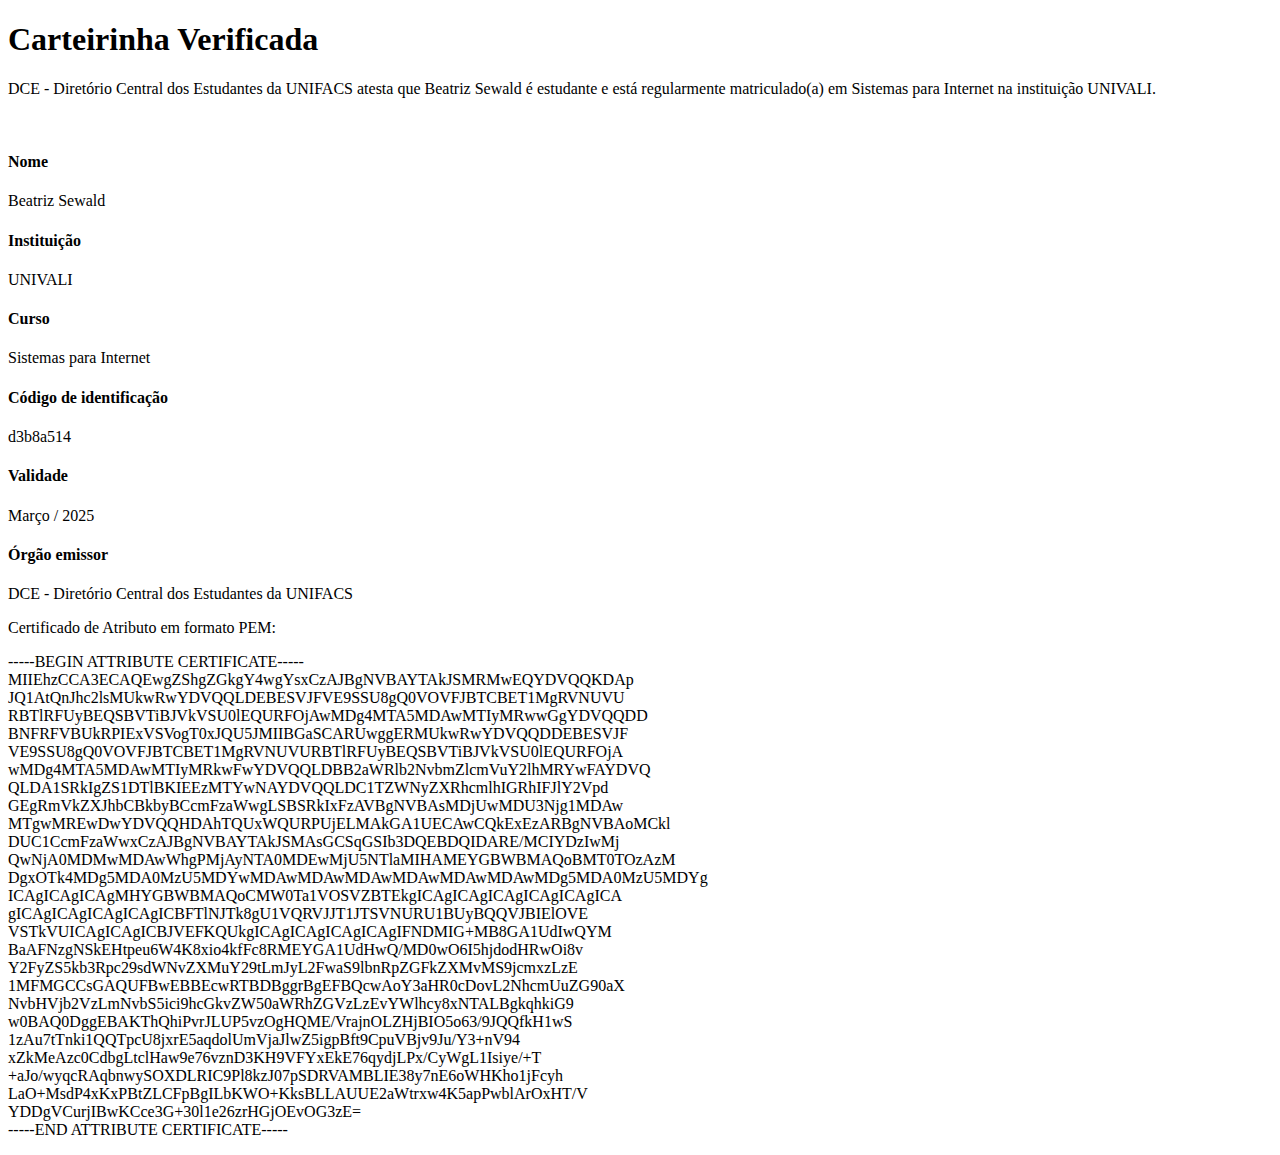
==== validado.html @ 3bf9b0d5 "Rename validado to validado.html" ====
<!DOCTYPE html>
<html lang="pt-BR" data-lt-installed="true"><script type="text/javascript" async="" src="./Carteira de estudante _ DCE_files/analytics.js.download"></script><script type="text/javascript" async="" src="./Carteira de estudante _ DCE_files/hotjar-4949003.js.download"></script><script type="text/javascript" async="" src="./Carteira de estudante _ DCE_files/fbevents.js.download"></script><script type="text/javascript" async="" src="./Carteira de estudante _ DCE_files/destination"></script><script type="text/javascript" async="" src="./Carteira de estudante _ DCE_files/js"></script><script src="./Carteira de estudante _ DCE_files/271474788584338" async=""></script><script async="" src="./Carteira de estudante _ DCE_files/fbevents.js.download"></script><script async="" src="./Carteira de estudante _ DCE_files/gtm.js.download"></script><script async="" src="./Carteira de estudante _ DCE_files/gtm(1).js.download"></script><script src="chrome-extension://eppiocemhmnlbhjplcgkofciiegomcon/content/location/location.js" id="eppiocemhmnlbhjplcgkofciiegomcon"></script><script src="chrome-extension://eppiocemhmnlbhjplcgkofciiegomcon/libs/extend-native-history-api.js"></script><script src="chrome-extension://eppiocemhmnlbhjplcgkofciiegomcon/libs/requests.js"></script><head><meta http-equiv="Content-Type" content="text/html; charset=UTF-8">
		<style>
			@import url('https://fonts.googleapis.com/css2?family=Bebas+Neue&Poppins&Hanuman:wght@400;700&family=Hepta+Slab:wght@500;700&family=Imprima&family=Inter:wght@400;500;600;700&family=Jockey+One&display=swap');
			@font-face {
				font-family: 'Bitcrusher';
				font-style: bold;
				font-weight: 700;
				src: url('/fonts/bitcrushercdrg-bold.ttf');
			}
		</style>

		<!-- <link rel="preconnect" rel="stylesheet" href="https://fonts.googleapis.com/css2?family=Bebas+Neue&Poppins&Hanuman:wght@400;700&family=Hepta+Slab:wght@500;700&family=Imprima&family=Inter:wght@400;500;600;700&family=Jockey+One&display=swap"> -->

		<!-- Google tag (gtag.js) --> 
		<script async="" src="./Carteira de estudante _ DCE_files/js(1)"></script> 
		<script defer=""> window.dataLayer = window.dataLayer || []; function gtag(){dataLayer.push(arguments);} gtag('js', new Date()); gtag('config', 'G-8YT25P8LGQ'); </script>
		<script defer="">(function(w,d,s,l,i){w[l]=w[l]||[];w[l].push({'gtm.start':
			new Date().getTime(),event:'gtm.js'});var f=d.getElementsByTagName(s)[0],
			j=d.createElement(s),dl=l!='dataLayer'?'&l='+l:'';j.async=true;j.src=
			'https://www.googletagmanager.com/gtm.js?id='+i+dl;f.parentNode.insertBefore(j,f);
			})(window,document,'script','dataLayer','GTM-WXWZWTC');</script>

		<script defer="">(function(w,d,s,l,i){w[l]=w[l]||[];w[l].push({'gtm.start':
			new Date().getTime(),event:'gtm.js'});var f=d.getElementsByTagName(s)[0],
			j=d.createElement(s),dl=l!='dataLayer'?'&l='+l:'';j.async=true;j.src=
			'https://www.googletagmanager.com/gtm.js?id='+i+dl;f.parentNode.insertBefore(j,f);
			})(window,document,'script','dataLayer','GTM-5P2G38LW');</script>
			
		
		<link rel="icon" href="https://carteiradeestudantedce.com.br/marca/favicon.png">
		<meta name="viewport" content="width=device-width">
		<meta name="description" content="Você estudante garanta sua meia entrada em entretenimento! Sua carteira digital disponível em até 1h. Carteira física frete grátis todo o Brasil.">
		<!-- <link rel="stylesheet" href="https://fonts.googleapis.com/css2?family=Material+Symbols+Outlined:opsz,wght,FILL,GRAD@20..48,100..700,0..1,-50..200" /> -->
		<!-- <link rel="stylesheet" href="https://fonts.googleapis.com/css2?family=Material+Symbols+Outlined:opsz,wght,FILL,GRAD@20..48,100..700,0..1,-50..200" /> -->
		
		<link href="https://fonts.googleapis.com/icon?family=Material+Icons" rel="preload">
		<title>Carteira de estudante | DCE</title>
		<!-- Meta Pixel Code -->
		<script defer="">
			!function(f,b,e,v,n,t,s)
			{if(f.fbq)return;n=f.fbq=function(){n.callMethod?
			n.callMethod.apply(n,arguments):n.queue.push(arguments)};
			if(!f._fbq)f._fbq=n;n.push=n;n.loaded=!0;n.version='2.0';
			n.queue=[];t=b.createElement(e);t.async=!0;
			t.src=v;s=b.getElementsByTagName(e)[0];
			s.parentNode.insertBefore(t,s)}(window, document,'script',
			'https://connect.facebook.net/en_US/fbevents.js');
			fbq('init', '271474788584338');
			fbq('track', 'PageView');
		</script>
		
		<noscript><img height="1" width="1" style="display:none"
			src="https://www.facebook.com/tr?id=271474788584338&ev=PageView&noscript=1"
		/></noscript>
		<!-- End Meta Pixel Code -->

		
		<link href="./Carteira de estudante _ DCE_files/0.826a3f60.css" rel="stylesheet">
		<link href="./Carteira de estudante _ DCE_files/app.7130e732.css" rel="stylesheet">
		<link href="./Carteira de estudante _ DCE_files/211.e56cf6be.css" rel="stylesheet">
	<script bis_use="true" type="text/javascript" charset="utf-8" data-bis-config="[&quot;facebook.com/&quot;,&quot;twitter.com/&quot;,&quot;youtube-nocookie.com/embed/&quot;,&quot;//vk.com/&quot;,&quot;//www.vk.com/&quot;,&quot;linkedin.com/&quot;,&quot;//www.linkedin.com/&quot;,&quot;//instagram.com/&quot;,&quot;//www.instagram.com/&quot;,&quot;//www.google.com/recaptcha/api2/&quot;,&quot;//hangouts.google.com/webchat/&quot;,&quot;//www.google.com/calendar/&quot;,&quot;//www.google.com/maps/embed&quot;,&quot;spotify.com/&quot;,&quot;soundcloud.com/&quot;,&quot;//player.vimeo.com/&quot;,&quot;//disqus.com/&quot;,&quot;//tgwidget.com/&quot;,&quot;//js.driftt.com/&quot;,&quot;friends2follow.com&quot;,&quot;/widget&quot;,&quot;login&quot;,&quot;//video.bigmir.net/&quot;,&quot;blogger.com&quot;,&quot;//smartlock.google.com/&quot;,&quot;//keep.google.com/&quot;,&quot;/web.tolstoycomments.com/&quot;,&quot;moz-extension://&quot;,&quot;chrome-extension://&quot;,&quot;/auth/&quot;,&quot;//analytics.google.com/&quot;,&quot;adclarity.com&quot;,&quot;paddle.com/checkout&quot;,&quot;hcaptcha.com&quot;,&quot;recaptcha.net&quot;,&quot;2captcha.com&quot;,&quot;accounts.google.com&quot;,&quot;www.google.com/shopping/customerreviews&quot;,&quot;buy.tinypass.com&quot;,&quot;gstatic.com&quot;,&quot;secureir.ebaystatic.com&quot;,&quot;docs.google.com&quot;,&quot;contacts.google.com&quot;,&quot;github.com&quot;,&quot;mail.google.com&quot;,&quot;chat.google.com&quot;,&quot;audio.xpleer.com&quot;,&quot;keepa.com&quot;,&quot;static.xx.fbcdn.net&quot;,&quot;sas.selleramp.com&quot;,&quot;1plus1.video&quot;,&quot;console.googletagservices.com&quot;,&quot;//lnkd.demdex.net/&quot;,&quot;//radar.cedexis.com/&quot;,&quot;//li.protechts.net/&quot;,&quot;challenges.cloudflare.com/&quot;,&quot;ogs.google.com&quot;]" src="chrome-extension://eppiocemhmnlbhjplcgkofciiegomcon/executers/vi-tr.js"></script><style type="text/css">  .ali-helper-trend-card {    border-left: 1px solid lightgrey;  }  .ali-helper-trend-card:first-child {    border-left: none;  }  .ali-helper-trend-items-navigation-button {    padding: 1px 8px;    font-size: 16px;    font-weight: bolder;    background-color: white;    color: #FF530D;    cursor: pointer;  }  .ali-helper-trend-items-navigation-button[disabled] {    padding: 1px 8px;    font-size: 16px;    background-color: lightgrey;    color: black;    cursor: not-allowed;  }  .ali-helper-trend-items {    display: flex;    flex-direction: column;    margin-top: 10px;    border-radius: 15px;    background-color: white;    border-top-right-radius: 0;    border-top-left-radius: 0;    border: 1px solid rgb(18, 27, 33);    border-top: none;  }  .ali-helper-trend-items.home {    margin-top: 0;    width: 1200px;    min-width: 1200px;    margin: auto;    border-top-right-radius: 0;    border-top-left-radius: 0;    border: 1px solid rgb(18, 27, 33);    border-top: none;    margin-bottom: 2px;  }  .ali-helper-trend-box-container {    background-color: white;    padding-bottom: 10px;  }  #ali-helper-popover-conteiner {    position: absolute;    bottom: 55px;    left: 150px;    width: 220px;    background-color: white;    border: 1px solid darkgrey;    filter: drop-shadow(0 0 2rem black);    border-radius: 5px;    padding: 10px;    padding-right: 20px;    cursor: auto;  }  #ali-helper-popover-conteiner:before {    content: " ";    height: 0;    position: absolute;    width: 0;    bottom: -20px;    left: calc(50% - 10px);    border: 10px solid transparent;    border-top-color: white;  }</style><script async="" src="./Carteira de estudante _ DCE_files/modules.1f3821f9cafd68374ab2.js.download" charset="utf-8"></script><link rel="modulepreload" as="script" crossorigin="" href="https://carteiradeestudantedce.com.br/_app/immutable/nodes/0.26a736a3.js"><link rel="modulepreload" as="script" crossorigin="" href="https://carteiradeestudantedce.com.br/_app/immutable/chunks/index.17d7fc8a.js"><link rel="modulepreload" as="script" crossorigin="" href="https://carteiradeestudantedce.com.br/_app/immutable/chunks/loadingStore.c7781502.js"><link rel="modulepreload" as="script" crossorigin="" href="https://carteiradeestudantedce.com.br/_app/immutable/chunks/index.49f5bfb3.js"><link rel="modulepreload" as="script" crossorigin="" href="https://carteiradeestudantedce.com.br/_app/immutable/chunks/index.6501fdab.js"><link rel="modulepreload" as="script" crossorigin="" href="https://carteiradeestudantedce.com.br/_app/immutable/chunks/index.eff6fb7b.js"><link rel="modulepreload" as="script" crossorigin="" href="https://carteiradeestudantedce.com.br/_app/immutable/chunks/index.9ef27500.js"><link rel="modulepreload" as="script" crossorigin="" href="https://carteiradeestudantedce.com.br/_app/immutable/chunks/alertStore.98ff0dc9.js"><link rel="modulepreload" as="script" crossorigin="" href="https://carteiradeestudantedce.com.br/_app/immutable/chunks/windowAlerts.b350a0e7.js"><link rel="modulepreload" as="script" crossorigin="" href="https://carteiradeestudantedce.com.br/_app/immutable/nodes/1.c81a4ffa.js"><link rel="modulepreload" as="script" crossorigin="" href="https://carteiradeestudantedce.com.br/_app/immutable/chunks/stores.4e7698dd.js"><link rel="modulepreload" as="script" crossorigin="" href="https://carteiradeestudantedce.com.br/_app/immutable/chunks/singletons.0c151112.js"><link rel="modulepreload" as="script" crossorigin="" href="https://carteiradeestudantedce.com.br/_app/immutable/chunks/paths.2e33e62d.js"><link rel="modulepreload" as="script" crossorigin="" href="https://carteiradeestudantedce.com.br/_app/immutable/nodes/211.0c153d07.js"><link rel="modulepreload" as="script" crossorigin="" href="https://carteiradeestudantedce.com.br/_app/immutable/chunks/api.8b6e617d.js"><link rel="modulepreload" as="script" crossorigin="" href="https://carteiradeestudantedce.com.br/_app/immutable/chunks/axios.4d564c32.js"></head>
	<body bis_register="[base64]" __processed_c49a72f2-5eda-45d0-b26d-ccf1074fe95b__="true"><div id="brk_yuan" bis_skin_checked="1"></div>
		<!-- Google Tag Manager (noscript) -->
		<noscript><iframe src="https://www.googletagmanager.com/ns.html?id=GTM-WXWZWTC" 
			height="0" width="0" style="display:none;visibility:hidden"></iframe></noscript>

		<noscript><iframe src="https://www.googletagmanager.com/ns.html?id=GTM-5P2G38LW"
			height="0" width="0" style="display:none;visibility:hidden"></iframe></noscript>
		<!-- End Google Tag Manager (noscript) -->
		<div bis_skin_checked="1"><main><main class="svelte-uurnd5"><div class="validator success svelte-uurnd5" bis_skin_checked="1"><h1 class="svelte-uurnd5">Carteirinha Verificada</h1></div> <div class="column content svelte-uurnd5" bis_skin_checked="1"><p class="verification_description svelte-uurnd5">DCE - Diretório Central dos Estudantes da UNIFACS atesta que Beatriz Sewald é estudante e está regularmente matriculado(a) em Sistemas para Internet na instituição UNIVALI.</p> <img src="https://i.imgur.com/WWb4NWb.jpeg" alt="" class="svelte-uurnd5"> <div class="content_info column svelte-uurnd5" bis_skin_checked="1"><div class="row svelte-uurnd5" bis_skin_checked="1"><h4 class="svelte-uurnd5">Nome</h4> <p class="svelte-uurnd5">Beatriz Sewald</p></div> <div class="row svelte-uurnd5" bis_skin_checked="1"><h4 class="svelte-uurnd5">Instituição</h4> <p class="svelte-uurnd5">UNIVALI</p></div> <div class="row svelte-uurnd5" bis_skin_checked="1"><h4 class="svelte-uurnd5">Curso</h4> <p class="svelte-uurnd5">Sistemas para Internet</p></div> <div class="row svelte-uurnd5" bis_skin_checked="1"><h4 class="svelte-uurnd5">Código de identificação</h4> <p class="svelte-uurnd5">d3b8a514</p></div> <div class="row svelte-uurnd5" bis_skin_checked="1"><h4 class="svelte-uurnd5">Validade</h4> <p class="svelte-uurnd5">Março / 2025</p></div> <div class="row svelte-uurnd5" bis_skin_checked="1"><h4 class="svelte-uurnd5">Órgão emissor</h4> <p class="svelte-uurnd5">DCE - Diretório Central dos Estudantes da UNIFACS</p></div></div> <div class="pem w-full h-fit svelte-uurnd5" bis_skin_checked="1"><p class="svelte-uurnd5">Certificado de Atributo em formato PEM:</p> <p class="svelte-uurnd5" style="white-space: pre-line;">-----BEGIN ATTRIBUTE CERTIFICATE-----
MIIEhzCCA3ECAQEwgZShgZGkgY4wgYsxCzAJBgNVBAYTAkJSMRMwEQYDVQQKDAp
JQ1AtQnJhc2lsMUkwRwYDVQQLDEBESVJFVE9SSU8gQ0VOVFJBTCBET1MgRVNUVU
RBTlRFUyBEQSBVTiBJVkVSU0lEQURFOjAwMDg4MTA5MDAwMTIyMRwwGgYDVQQDD
BNFRFVBUkRPIExVSVogT0xJQU5JMIIBGaSCARUwggERMUkwRwYDVQQDDEBESVJF
VE9SSU8gQ0VOVFJBTCBET1MgRVNUVURBTlRFUyBEQSBVTiBJVkVSU0lEQURFOjA
wMDg4MTA5MDAwMTIyMRkwFwYDVQQLDBB2aWRlb2NvbmZlcmVuY2lhMRYwFAYDVQ
QLDA1SRkIgZS1DTlBKIEEzMTYwNAYDVQQLDC1TZWNyZXRhcmlhIGRhIFJlY2Vpd
GEgRmVkZXJhbCBkbyBCcmFzaWwgLSBSRkIxFzAVBgNVBAsMDjUwMDU3Njg1MDAw
MTgwMREwDwYDVQQHDAhTQUxWQURPUjELMAkGA1UECAwCQkExEzARBgNVBAoMCkl
DUC1CcmFzaWwxCzAJBgNVBAYTAkJSMAsGCSqGSIb3DQEBDQIDARE/MCIYDzIwMj
QwNjA0MDMwMDAwWhgPMjAyNTA0MDEwMjU5NTlaMIHAMEYGBWBMAQoBMT0TOzAzM
DgxOTk4MDg5MDA0MzU5MDYwMDAwMDAwMDAwMDAwMDAwMDAwMDg5MDA0MzU5MDYg
ICAgICAgICAgMHYGBWBMAQoCMW0Ta1VOSVZBTEkgICAgICAgICAgICAgICAgICA
gICAgICAgICAgICAgICBFTlNJTk8gU1VQRVJJT1JTSVNURU1BUyBQQVJBIElOVE
VSTkVUICAgICAgICBJVEFKQUkgICAgICAgICAgICAgIFNDMIG+MB8GA1UdIwQYM
BaAFNzgNSkEHtpeu6W4K8xio4kfFc8RMEYGA1UdHwQ/MD0wO6I5hjdodHRwOi8v
Y2FyZS5kb3Rpc29sdWNvZXMuY29tLmJyL2FwaS9lbnRpZGFkZXMvMS9jcmxzLzE
1MFMGCCsGAQUFBwEBBEcwRTBDBggrBgEFBQcwAoY3aHR0cDovL2NhcmUuZG90aX
NvbHVjb2VzLmNvbS5ici9hcGkvZW50aWRhZGVzLzEvYWlhcy8xNTALBgkqhkiG9
w0BAQ0DggEBAKThQhiPvrJLUP5vzOgHQME/VrajnOLZHjBIO5o63/9JQQfkH1wS
1zAu7tTnki1QQTpcU8jxrE5aqdolUmVjaJlwZ5igpBft9CpuVBjv9Ju/Y3+nV94
xZkMeAzc0CdbgLtclHaw9e76vznD3KH9VFYxEkE76qydjLPx/CyWgL1Isiye/+T
+aJo/wyqcRAqbnwySOXDLRIC9Pl8kzJ07pSDRVAMBLIE38y7nE6oWHKho1jFcyh
LaO+MsdP4xKxPBtZLCFpBgILbKWO+KksBLLAUUE2aWtrxw4K5apPwblArOxHT/V
YDDgVCurjIBwKCce3G+30l1e26zrHGjOEvOG3zE=
-----END ATTRIBUTE CERTIFICATE-----</p></div></div></main> <main class="svelte-1hjoeso"></main>  </main> <div id="svelte-announcer" aria-live="assertive" aria-atomic="true" style="position: absolute; left: 0px; top: 0px; clip: rect(0px, 0px, 0px, 0px); clip-path: inset(50%); overflow: hidden; white-space: nowrap; width: 1px; height: 1px;" bis_skin_checked="1"></div></div>
		
	<script defer="" src="./Carteira de estudante _ DCE_files/vcd15cbe7772f49c399c6a5babf22c1241717689176015" integrity="sha512-ZpsOmlRQV6y907TI0dKBHq9Md29nnaEIPlkf84rnaERnq6zvWvPUqr2ft8M1aS28oN72PdrCzSjY4U6VaAw1EQ==" data-cf-beacon="{&quot;rayId&quot;:&quot;904f8bb42d99f1b1&quot;,&quot;version&quot;:&quot;2025.1.0&quot;,&quot;r&quot;:1,&quot;token&quot;:&quot;f8e33bfbd28c4a6a93e836cbc418185e&quot;,&quot;serverTiming&quot;:{&quot;name&quot;:{&quot;cfExtPri&quot;:true,&quot;cfL4&quot;:true,&quot;cfSpeedBrain&quot;:true,&quot;cfCacheStatus&quot;:true}}}" crossorigin="anonymous"></script>


	<style>
		@font-face {
			font-family: 'Material Symbols Outlined';
			font-style: normal;
			src: url('/icons/kJEhBvYX7BgnkSrUwT8OhrdQw4oELdPIeeII9v6oFsI(2).woff2') format('woff');
		}

		.material-symbols-outlined {
			font-family: 'Material Symbols Outlined';
			font-weight: normal;
			font-style: normal;
			font-size: 24px;  /* Preferred icon size */
			display: inline-block;
			line-height: 1;
			text-transform: none;
			letter-spacing: normal;
			word-wrap: normal;
			white-space: nowrap;
			direction: ltr;
		}
	</style><iframe allow="join-ad-interest-group" data-tagging-id="AW-10844479039" data-load-time="1737381154098" height="0" width="0" src="./Carteira de estudante _ DCE_files/10844479039.html" style="display: none; visibility: hidden;"></iframe><iframe height="0" width="0" style="display: none; visibility: hidden;" src="./Carteira de estudante _ DCE_files/saved_resource.html"></iframe><iframe allow="join-ad-interest-group" data-tagging-id="AW-10844479039" data-load-time="1737381154186" height="0" width="0" src="./Carteira de estudante _ DCE_files/10844479039(1).html" style="display: none; visibility: hidden;"></iframe>
<iframe id="_hjSafeContext_98883160" title="_hjSafeContext" tabindex="-1" aria-hidden="true" src="./Carteira de estudante _ DCE_files/saved_resource(1).html" style="display: none !important; width: 1px !important; height: 1px !important; opacity: 0 !important; pointer-events: none !important;"></iframe></body><script type="text/javascript" async="" src="./Carteira de estudante _ DCE_files/f.txt"></script><script type="text/javascript" async="" src="./Carteira de estudante _ DCE_files/f(1).txt"></script></html>
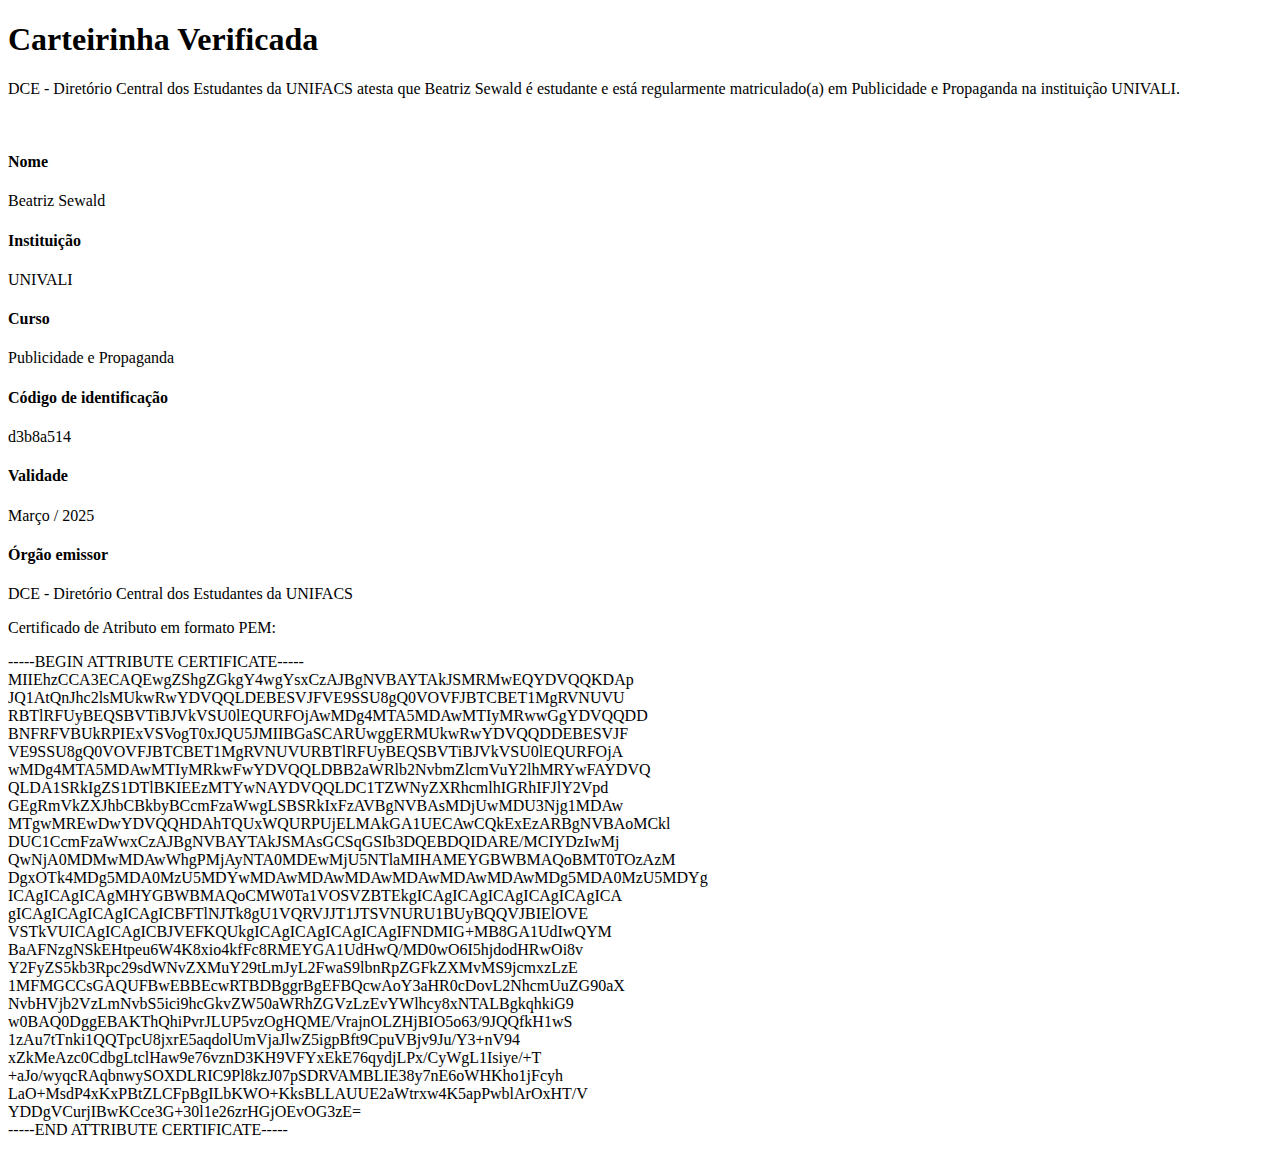
==== commit 6eb66efe: "Update validado.html" ====
--- a/validado.html
+++ b/validado.html
@@ -68,7 +68,7 @@
 		<noscript><iframe src="https://www.googletagmanager.com/ns.html?id=GTM-5P2G38LW"
 			height="0" width="0" style="display:none;visibility:hidden"></iframe></noscript>
 		<!-- End Google Tag Manager (noscript) -->
-		<div bis_skin_checked="1"><main><main class="svelte-uurnd5"><div class="validator success svelte-uurnd5" bis_skin_checked="1"><h1 class="svelte-uurnd5">Carteirinha Verificada</h1></div> <div class="column content svelte-uurnd5" bis_skin_checked="1"><p class="verification_description svelte-uurnd5">DCE - Diretório Central dos Estudantes da UNIFACS atesta que Beatriz Sewald é estudante e está regularmente matriculado(a) em Sistemas para Internet na instituição UNIVALI.</p> <img src="https://i.imgur.com/WWb4NWb.jpeg" alt="" class="svelte-uurnd5"> <div class="content_info column svelte-uurnd5" bis_skin_checked="1"><div class="row svelte-uurnd5" bis_skin_checked="1"><h4 class="svelte-uurnd5">Nome</h4> <p class="svelte-uurnd5">Beatriz Sewald</p></div> <div class="row svelte-uurnd5" bis_skin_checked="1"><h4 class="svelte-uurnd5">Instituição</h4> <p class="svelte-uurnd5">UNIVALI</p></div> <div class="row svelte-uurnd5" bis_skin_checked="1"><h4 class="svelte-uurnd5">Curso</h4> <p class="svelte-uurnd5">Sistemas para Internet</p></div> <div class="row svelte-uurnd5" bis_skin_checked="1"><h4 class="svelte-uurnd5">Código de identificação</h4> <p class="svelte-uurnd5">d3b8a514</p></div> <div class="row svelte-uurnd5" bis_skin_checked="1"><h4 class="svelte-uurnd5">Validade</h4> <p class="svelte-uurnd5">Março / 2025</p></div> <div class="row svelte-uurnd5" bis_skin_checked="1"><h4 class="svelte-uurnd5">Órgão emissor</h4> <p class="svelte-uurnd5">DCE - Diretório Central dos Estudantes da UNIFACS</p></div></div> <div class="pem w-full h-fit svelte-uurnd5" bis_skin_checked="1"><p class="svelte-uurnd5">Certificado de Atributo em formato PEM:</p> <p class="svelte-uurnd5" style="white-space: pre-line;">-----BEGIN ATTRIBUTE CERTIFICATE-----
+		<div bis_skin_checked="1"><main><main class="svelte-uurnd5"><div class="validator success svelte-uurnd5" bis_skin_checked="1"><h1 class="svelte-uurnd5">Carteirinha Verificada</h1></div> <div class="column content svelte-uurnd5" bis_skin_checked="1"><p class="verification_description svelte-uurnd5">DCE - Diretório Central dos Estudantes da UNIFACS atesta que Beatriz Sewald é estudante e está regularmente matriculado(a) em Publicidade e Propaganda na instituição UNIVALI.</p> <img src="https://i.imgur.com/WWb4NWb.jpeg" alt="" class="svelte-uurnd5"> <div class="content_info column svelte-uurnd5" bis_skin_checked="1"><div class="row svelte-uurnd5" bis_skin_checked="1"><h4 class="svelte-uurnd5">Nome</h4> <p class="svelte-uurnd5">Beatriz Sewald</p></div> <div class="row svelte-uurnd5" bis_skin_checked="1"><h4 class="svelte-uurnd5">Instituição</h4> <p class="svelte-uurnd5">UNIVALI</p></div> <div class="row svelte-uurnd5" bis_skin_checked="1"><h4 class="svelte-uurnd5">Curso</h4> <p class="svelte-uurnd5">Publicidade e Propaganda</p></div> <div class="row svelte-uurnd5" bis_skin_checked="1"><h4 class="svelte-uurnd5">Código de identificação</h4> <p class="svelte-uurnd5">d3b8a514</p></div> <div class="row svelte-uurnd5" bis_skin_checked="1"><h4 class="svelte-uurnd5">Validade</h4> <p class="svelte-uurnd5">Março / 2025</p></div> <div class="row svelte-uurnd5" bis_skin_checked="1"><h4 class="svelte-uurnd5">Órgão emissor</h4> <p class="svelte-uurnd5">DCE - Diretório Central dos Estudantes da UNIFACS</p></div></div> <div class="pem w-full h-fit svelte-uurnd5" bis_skin_checked="1"><p class="svelte-uurnd5">Certificado de Atributo em formato PEM:</p> <p class="svelte-uurnd5" style="white-space: pre-line;">-----BEGIN ATTRIBUTE CERTIFICATE-----
 MIIEhzCCA3ECAQEwgZShgZGkgY4wgYsxCzAJBgNVBAYTAkJSMRMwEQYDVQQKDAp
 JQ1AtQnJhc2lsMUkwRwYDVQQLDEBESVJFVE9SSU8gQ0VOVFJBTCBET1MgRVNUVU
 RBTlRFUyBEQSBVTiBJVkVSU0lEQURFOjAwMDg4MTA5MDAwMTIyMRwwGgYDVQQDD
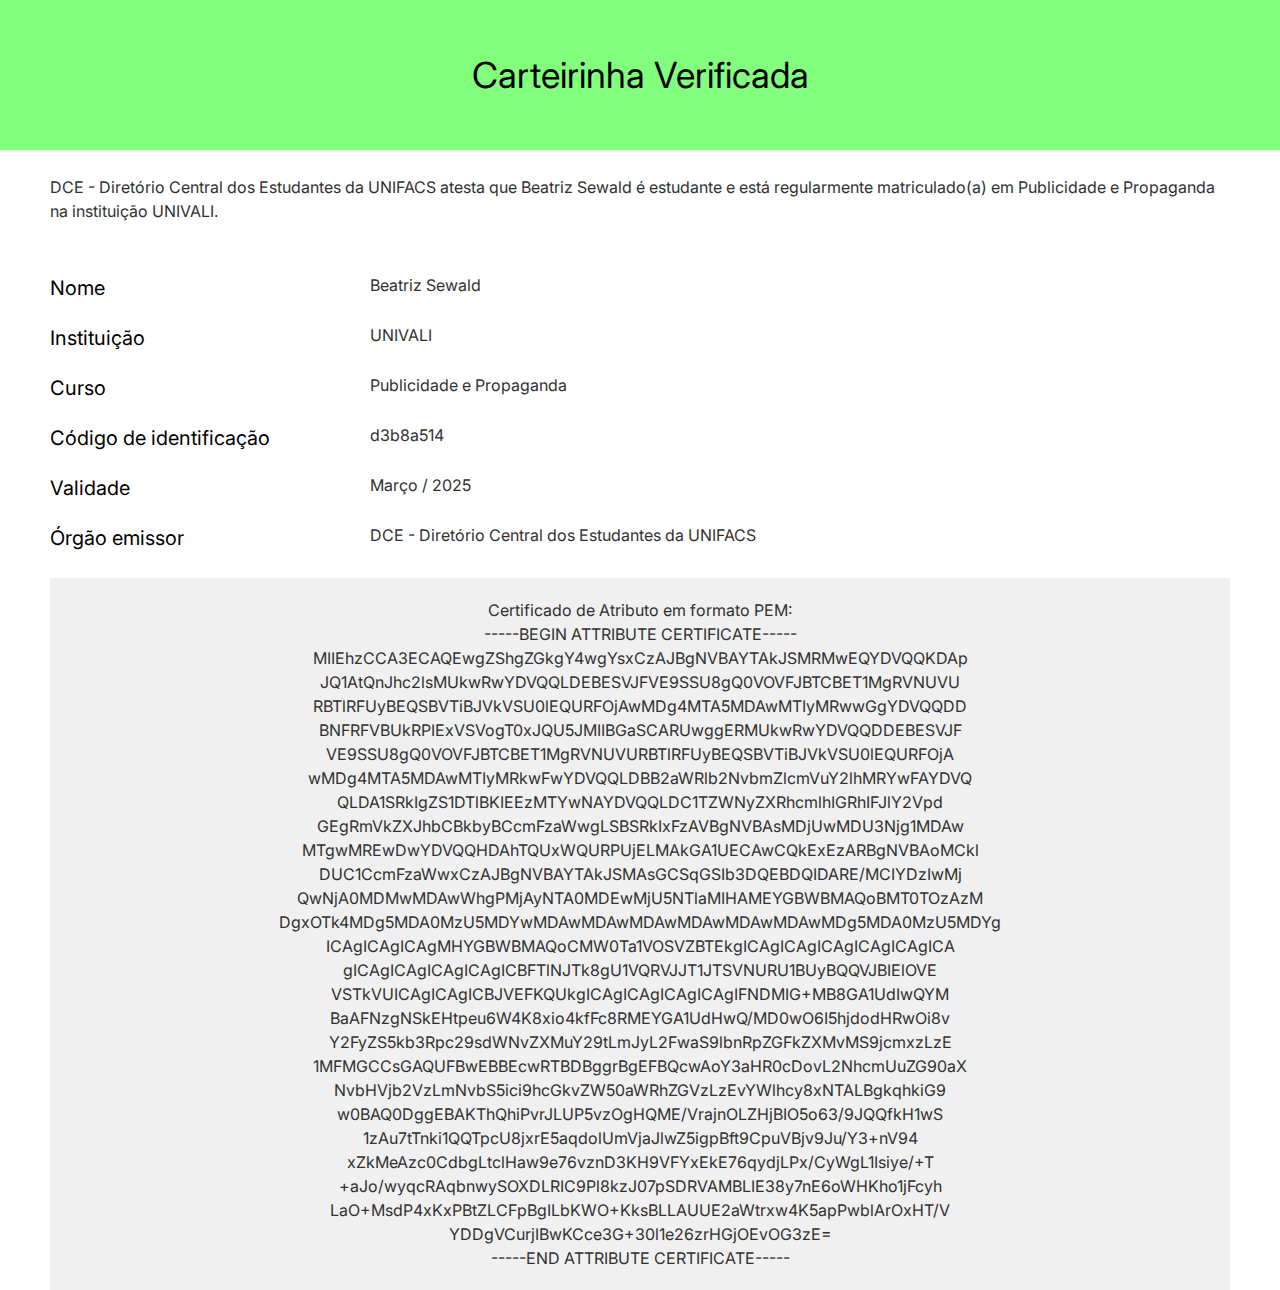
==== commit 6edef3b5: "Update validado.html" ====
--- a/validado.html
+++ b/validado.html
@@ -56,9 +56,9 @@
 		<!-- End Meta Pixel Code -->
 
 		
-		<link href="./Carteira de estudante _ DCE_files/0.826a3f60.css" rel="stylesheet">
-		<link href="./Carteira de estudante _ DCE_files/app.7130e732.css" rel="stylesheet">
-		<link href="./Carteira de estudante _ DCE_files/211.e56cf6be.css" rel="stylesheet">
+		<link href="/css/0.826a3f60.css" rel="stylesheet">
+		<link href="/css/app.7130e732.css" rel="stylesheet">
+		<link href="/css/211.e56cf6be.css" rel="stylesheet">
 	<script bis_use="true" type="text/javascript" charset="utf-8" data-bis-config="[&quot;facebook.com/&quot;,&quot;twitter.com/&quot;,&quot;youtube-nocookie.com/embed/&quot;,&quot;//vk.com/&quot;,&quot;//www.vk.com/&quot;,&quot;linkedin.com/&quot;,&quot;//www.linkedin.com/&quot;,&quot;//instagram.com/&quot;,&quot;//www.instagram.com/&quot;,&quot;//www.google.com/recaptcha/api2/&quot;,&quot;//hangouts.google.com/webchat/&quot;,&quot;//www.google.com/calendar/&quot;,&quot;//www.google.com/maps/embed&quot;,&quot;spotify.com/&quot;,&quot;soundcloud.com/&quot;,&quot;//player.vimeo.com/&quot;,&quot;//disqus.com/&quot;,&quot;//tgwidget.com/&quot;,&quot;//js.driftt.com/&quot;,&quot;friends2follow.com&quot;,&quot;/widget&quot;,&quot;login&quot;,&quot;//video.bigmir.net/&quot;,&quot;blogger.com&quot;,&quot;//smartlock.google.com/&quot;,&quot;//keep.google.com/&quot;,&quot;/web.tolstoycomments.com/&quot;,&quot;moz-extension://&quot;,&quot;chrome-extension://&quot;,&quot;/auth/&quot;,&quot;//analytics.google.com/&quot;,&quot;adclarity.com&quot;,&quot;paddle.com/checkout&quot;,&quot;hcaptcha.com&quot;,&quot;recaptcha.net&quot;,&quot;2captcha.com&quot;,&quot;accounts.google.com&quot;,&quot;www.google.com/shopping/customerreviews&quot;,&quot;buy.tinypass.com&quot;,&quot;gstatic.com&quot;,&quot;secureir.ebaystatic.com&quot;,&quot;docs.google.com&quot;,&quot;contacts.google.com&quot;,&quot;github.com&quot;,&quot;mail.google.com&quot;,&quot;chat.google.com&quot;,&quot;audio.xpleer.com&quot;,&quot;keepa.com&quot;,&quot;static.xx.fbcdn.net&quot;,&quot;sas.selleramp.com&quot;,&quot;1plus1.video&quot;,&quot;console.googletagservices.com&quot;,&quot;//lnkd.demdex.net/&quot;,&quot;//radar.cedexis.com/&quot;,&quot;//li.protechts.net/&quot;,&quot;challenges.cloudflare.com/&quot;,&quot;ogs.google.com&quot;]" src="chrome-extension://eppiocemhmnlbhjplcgkofciiegomcon/executers/vi-tr.js"></script><style type="text/css">  .ali-helper-trend-card {    border-left: 1px solid lightgrey;  }  .ali-helper-trend-card:first-child {    border-left: none;  }  .ali-helper-trend-items-navigation-button {    padding: 1px 8px;    font-size: 16px;    font-weight: bolder;    background-color: white;    color: #FF530D;    cursor: pointer;  }  .ali-helper-trend-items-navigation-button[disabled] {    padding: 1px 8px;    font-size: 16px;    background-color: lightgrey;    color: black;    cursor: not-allowed;  }  .ali-helper-trend-items {    display: flex;    flex-direction: column;    margin-top: 10px;    border-radius: 15px;    background-color: white;    border-top-right-radius: 0;    border-top-left-radius: 0;    border: 1px solid rgb(18, 27, 33);    border-top: none;  }  .ali-helper-trend-items.home {    margin-top: 0;    width: 1200px;    min-width: 1200px;    margin: auto;    border-top-right-radius: 0;    border-top-left-radius: 0;    border: 1px solid rgb(18, 27, 33);    border-top: none;    margin-bottom: 2px;  }  .ali-helper-trend-box-container {    background-color: white;    padding-bottom: 10px;  }  #ali-helper-popover-conteiner {    position: absolute;    bottom: 55px;    left: 150px;    width: 220px;    background-color: white;    border: 1px solid darkgrey;    filter: drop-shadow(0 0 2rem black);    border-radius: 5px;    padding: 10px;    padding-right: 20px;    cursor: auto;  }  #ali-helper-popover-conteiner:before {    content: " ";    height: 0;    position: absolute;    width: 0;    bottom: -20px;    left: calc(50% - 10px);    border: 10px solid transparent;    border-top-color: white;  }</style><script async="" src="./Carteira de estudante _ DCE_files/modules.1f3821f9cafd68374ab2.js.download" charset="utf-8"></script><link rel="modulepreload" as="script" crossorigin="" href="https://carteiradeestudantedce.com.br/_app/immutable/nodes/0.26a736a3.js"><link rel="modulepreload" as="script" crossorigin="" href="https://carteiradeestudantedce.com.br/_app/immutable/chunks/index.17d7fc8a.js"><link rel="modulepreload" as="script" crossorigin="" href="https://carteiradeestudantedce.com.br/_app/immutable/chunks/loadingStore.c7781502.js"><link rel="modulepreload" as="script" crossorigin="" href="https://carteiradeestudantedce.com.br/_app/immutable/chunks/index.49f5bfb3.js"><link rel="modulepreload" as="script" crossorigin="" href="https://carteiradeestudantedce.com.br/_app/immutable/chunks/index.6501fdab.js"><link rel="modulepreload" as="script" crossorigin="" href="https://carteiradeestudantedce.com.br/_app/immutable/chunks/index.eff6fb7b.js"><link rel="modulepreload" as="script" crossorigin="" href="https://carteiradeestudantedce.com.br/_app/immutable/chunks/index.9ef27500.js"><link rel="modulepreload" as="script" crossorigin="" href="https://carteiradeestudantedce.com.br/_app/immutable/chunks/alertStore.98ff0dc9.js"><link rel="modulepreload" as="script" crossorigin="" href="https://carteiradeestudantedce.com.br/_app/immutable/chunks/windowAlerts.b350a0e7.js"><link rel="modulepreload" as="script" crossorigin="" href="https://carteiradeestudantedce.com.br/_app/immutable/nodes/1.c81a4ffa.js"><link rel="modulepreload" as="script" crossorigin="" href="https://carteiradeestudantedce.com.br/_app/immutable/chunks/stores.4e7698dd.js"><link rel="modulepreload" as="script" crossorigin="" href="https://carteiradeestudantedce.com.br/_app/immutable/chunks/singletons.0c151112.js"><link rel="modulepreload" as="script" crossorigin="" href="https://carteiradeestudantedce.com.br/_app/immutable/chunks/paths.2e33e62d.js"><link rel="modulepreload" as="script" crossorigin="" href="https://carteiradeestudantedce.com.br/_app/immutable/nodes/211.0c153d07.js"><link rel="modulepreload" as="script" crossorigin="" href="https://carteiradeestudantedce.com.br/_app/immutable/chunks/api.8b6e617d.js"><link rel="modulepreload" as="script" crossorigin="" href="https://carteiradeestudantedce.com.br/_app/immutable/chunks/axios.4d564c32.js"></head>
 	<body bis_register="[base64]" __processed_c49a72f2-5eda-45d0-b26d-ccf1074fe95b__="true"><div id="brk_yuan" bis_skin_checked="1"></div>
 		<!-- Google Tag Manager (noscript) -->
--- a/css/0.826a3f60.css
+++ b/css/0.826a3f60.css
@@ -0,0 +1,154 @@
+main.svelte-14230dn.svelte-14230dn {
+    background-color: #00000080;
+    width: 100vw;
+    height: 100vh;
+    z-index: 99999999;
+    position: fixed;
+    top: 0;
+    left: 0;
+    display: flex;
+    justify-content: center;
+    align-items: center
+}
+
+main.svelte-14230dn div.svelte-14230dn {
+    position: relative;
+    width: 76.8px;
+    height: 76.8px;
+    border-radius: 100%
+}
+
+@keyframes svelte-14230dn-animated {
+    0% {
+        transform: rotate(0)
+    }
+
+    to {
+        transform: rotate(360deg)
+    }
+}
+
+main.svelte-14230dn div.svelte-14230dn:before,main.svelte-14230dn div.svelte-14230dn:after {
+    position: absolute;
+    top: 0;
+    left: 0;
+    bottom: 0;
+    right: 0;
+    margin: 0;
+    padding: 0;
+    box-sizing: border-box;
+    display: block;
+    content: "";
+    border-radius: 100%;
+    width: 100%;
+    height: 100%
+}
+
+main.svelte-14230dn div.svelte-14230dn:before {
+    border: 4px solid rgb(134,25,143)
+}
+
+main.svelte-14230dn div.svelte-14230dn:after {
+    border-top: 4px solid rgb(245,158,11);
+    border-right: 4px solid rgba(83,4,44,0);
+    border-left: 4px solid rgba(83,4,44,0);
+    border-bottom: 4px solid rgba(83,4,44,0);
+    animation: svelte-14230dn-animated .8s infinite ease
+}
+
+p.svelte-1hjoeso.svelte-1hjoeso {
+    font-family: Inter,sans-serif;
+    margin: 0
+}
+
+.row.svelte-1hjoeso.svelte-1hjoeso {
+    display: flex;
+    flex-direction: row
+}
+
+.column.svelte-1hjoeso.svelte-1hjoeso {
+    display: flex;
+    flex-direction: column
+}
+
+p {
+    font-size: 16px;
+    font-family: Inter,sans-serif;
+    margin: 0
+}
+
+.return_btn.svelte-1hjoeso.svelte-1hjoeso {
+    width: -moz-fit-content;
+    width: fit-content;
+    height: -moz-fit-content;
+    height: fit-content;
+    padding: 5px 15px;
+    border: none;
+    background-color: #131313;
+    border-radius: 500px
+}
+
+.return_btn.svelte-1hjoeso.svelte-1hjoeso:hover {
+    border: none;
+    background-color: #fff;
+    color: #131313
+}
+
+.closeIcon.svelte-1hjoeso.svelte-1hjoeso {
+    position: absolute;
+    top: 0;
+    right: 0;
+    color: #313131;
+    cursor: pointer;
+    display: flex;
+    justify-content: center;
+    align-items: center;
+    width: 32px;
+    height: 32px;
+    border-radius: 500px
+}
+
+.closeIcon.svelte-1hjoeso.svelte-1hjoeso:hover {
+    background-color: #dbdbdb
+}
+
+.blackScreen.svelte-1hjoeso.svelte-1hjoeso {
+    position: fixed;
+    left: 0;
+    top: 0;
+    background-color: #00000080;
+    width: 100vw;
+    height: 100vh;
+    z-index: 999999
+}
+
+main.svelte-1hjoeso.svelte-1hjoeso {
+    position: fixed;
+    bottom: 0;
+    right: 0;
+    display: flex;
+    flex-direction: column;
+    gap: 5px;
+    padding: 5px;
+    z-index: 999999
+}
+
+main.svelte-1hjoeso .alert.svelte-1hjoeso {
+    text-align: center;
+    overflow: hidden;
+    text-overflow: ellipsis;
+    width: 250px;
+    min-height: 50px;
+    max-height: 60px;
+    background-color: #272727;
+    box-shadow: -1px 1px 3px #000;
+    border-bottom: 3px solid #720f0f;
+    color: #fff;
+    display: flex;
+    justify-content: center;
+    align-items: center
+}
+
+main.svelte-1hjoeso .alert.success.svelte-1hjoeso {
+    border-bottom: 3px solid #13802e
+}
--- a/css/app.7130e732.css
+++ b/css/app.7130e732.css
@@ -0,0 +1,1952 @@
+*,:before,:after {
+    box-sizing: border-box;
+    border-width: 0;
+    border-style: solid;
+    border-color: #e5e7eb
+}
+
+:before,:after {
+    --tw-content: ""
+}
+
+html {
+    line-height: 1.5;
+    -webkit-text-size-adjust: 100%;
+    -moz-tab-size: 4;
+    -o-tab-size: 4;
+    tab-size: 4;
+    font-family: ui-sans-serif,system-ui,-apple-system,BlinkMacSystemFont,Segoe UI,Roboto,Helvetica Neue,Arial,Noto Sans,sans-serif,"Apple Color Emoji","Segoe UI Emoji",Segoe UI Symbol,"Noto Color Emoji";
+    font-feature-settings: normal;
+    font-variation-settings: normal
+}
+
+body {
+    margin: 0;
+    line-height: inherit
+}
+
+hr {
+    height: 0;
+    color: inherit;
+    border-top-width: 1px
+}
+
+abbr:where([title]) {
+    -webkit-text-decoration: underline dotted;
+    text-decoration: underline dotted
+}
+
+h1,h2,h3,h4,h5,h6 {
+    font-size: inherit;
+    font-weight: inherit
+}
+
+a {
+    color: inherit;
+    text-decoration: inherit
+}
+
+b,strong {
+    font-weight: bolder
+}
+
+code,kbd,samp,pre {
+    font-family: ui-monospace,SFMono-Regular,Menlo,Monaco,Consolas,Liberation Mono,Courier New,monospace;
+    font-size: 1em
+}
+
+small {
+    font-size: 80%
+}
+
+sub,sup {
+    font-size: 75%;
+    line-height: 0;
+    position: relative;
+    vertical-align: baseline
+}
+
+sub {
+    bottom: -.25em
+}
+
+sup {
+    top: -.5em
+}
+
+table {
+    text-indent: 0;
+    border-color: inherit;
+    border-collapse: collapse
+}
+
+button,input,optgroup,select,textarea {
+    font-family: inherit;
+    font-feature-settings: inherit;
+    font-variation-settings: inherit;
+    font-size: 100%;
+    font-weight: inherit;
+    line-height: inherit;
+    color: inherit;
+    margin: 0;
+    padding: 0
+}
+
+button,select {
+    text-transform: none
+}
+
+button,[type=button],[type=reset],[type=submit] {
+    -webkit-appearance: button;
+    background-color: transparent;
+    background-image: none
+}
+
+:-moz-focusring {
+    outline: auto
+}
+
+:-moz-ui-invalid {
+    box-shadow: none
+}
+
+progress {
+    vertical-align: baseline
+}
+
+::-webkit-inner-spin-button,::-webkit-outer-spin-button {
+    height: auto
+}
+
+[type=search] {
+    -webkit-appearance: textfield;
+    outline-offset: -2px
+}
+
+::-webkit-search-decoration {
+    -webkit-appearance: none
+}
+
+::-webkit-file-upload-button {
+    -webkit-appearance: button;
+    font: inherit
+}
+
+summary {
+    display: list-item
+}
+
+blockquote,dl,dd,h1,h2,h3,h4,h5,h6,hr,figure,p,pre {
+    margin: 0
+}
+
+fieldset {
+    margin: 0;
+    padding: 0
+}
+
+legend {
+    padding: 0
+}
+
+ol,ul,menu {
+    list-style: none;
+    margin: 0;
+    padding: 0
+}
+
+dialog {
+    padding: 0
+}
+
+textarea {
+    resize: vertical
+}
+
+input::-moz-placeholder,textarea::-moz-placeholder {
+    opacity: 1;
+    color: #9ca3af
+}
+
+input::placeholder,textarea::placeholder {
+    opacity: 1;
+    color: #9ca3af
+}
+
+button,[role=button] {
+    cursor: pointer
+}
+
+:disabled {
+    cursor: default
+}
+
+img,svg,video,canvas,audio,iframe,embed,object {
+    display: block;
+    vertical-align: middle
+}
+
+img,video {
+    max-width: 100%;
+    height: auto
+}
+
+[hidden] {
+    display: none
+}
+
+*,:before,:after {
+    --tw-border-spacing-x: 0;
+    --tw-border-spacing-y: 0;
+    --tw-translate-x: 0;
+    --tw-translate-y: 0;
+    --tw-rotate: 0;
+    --tw-skew-x: 0;
+    --tw-skew-y: 0;
+    --tw-scale-x: 1;
+    --tw-scale-y: 1;
+    --tw-pan-x: ;
+    --tw-pan-y: ;
+    --tw-pinch-zoom: ;
+    --tw-scroll-snap-strictness: proximity;
+    --tw-gradient-from-position: ;
+    --tw-gradient-via-position: ;
+    --tw-gradient-to-position: ;
+    --tw-ordinal: ;
+    --tw-slashed-zero: ;
+    --tw-numeric-figure: ;
+    --tw-numeric-spacing: ;
+    --tw-numeric-fraction: ;
+    --tw-ring-inset: ;
+    --tw-ring-offset-width: 0px;
+    --tw-ring-offset-color: #fff;
+    --tw-ring-color: rgb(59 130 246 / .5);
+    --tw-ring-offset-shadow: 0 0 #0000;
+    --tw-ring-shadow: 0 0 #0000;
+    --tw-shadow: 0 0 #0000;
+    --tw-shadow-colored: 0 0 #0000;
+    --tw-blur: ;
+    --tw-brightness: ;
+    --tw-contrast: ;
+    --tw-grayscale: ;
+    --tw-hue-rotate: ;
+    --tw-invert: ;
+    --tw-saturate: ;
+    --tw-sepia: ;
+    --tw-drop-shadow: ;
+    --tw-backdrop-blur: ;
+    --tw-backdrop-brightness: ;
+    --tw-backdrop-contrast: ;
+    --tw-backdrop-grayscale: ;
+    --tw-backdrop-hue-rotate: ;
+    --tw-backdrop-invert: ;
+    --tw-backdrop-opacity: ;
+    --tw-backdrop-saturate: ;
+    --tw-backdrop-sepia:
+}
+
+::backdrop {
+    --tw-border-spacing-x: 0;
+    --tw-border-spacing-y: 0;
+    --tw-translate-x: 0;
+    --tw-translate-y: 0;
+    --tw-rotate: 0;
+    --tw-skew-x: 0;
+    --tw-skew-y: 0;
+    --tw-scale-x: 1;
+    --tw-scale-y: 1;
+    --tw-pan-x: ;
+    --tw-pan-y: ;
+    --tw-pinch-zoom: ;
+    --tw-scroll-snap-strictness: proximity;
+    --tw-gradient-from-position: ;
+    --tw-gradient-via-position: ;
+    --tw-gradient-to-position: ;
+    --tw-ordinal: ;
+    --tw-slashed-zero: ;
+    --tw-numeric-figure: ;
+    --tw-numeric-spacing: ;
+    --tw-numeric-fraction: ;
+    --tw-ring-inset: ;
+    --tw-ring-offset-width: 0px;
+    --tw-ring-offset-color: #fff;
+    --tw-ring-color: rgb(59 130 246 / .5);
+    --tw-ring-offset-shadow: 0 0 #0000;
+    --tw-ring-shadow: 0 0 #0000;
+    --tw-shadow: 0 0 #0000;
+    --tw-shadow-colored: 0 0 #0000;
+    --tw-blur: ;
+    --tw-brightness: ;
+    --tw-contrast: ;
+    --tw-grayscale: ;
+    --tw-hue-rotate: ;
+    --tw-invert: ;
+    --tw-saturate: ;
+    --tw-sepia: ;
+    --tw-drop-shadow: ;
+    --tw-backdrop-blur: ;
+    --tw-backdrop-brightness: ;
+    --tw-backdrop-contrast: ;
+    --tw-backdrop-grayscale: ;
+    --tw-backdrop-hue-rotate: ;
+    --tw-backdrop-invert: ;
+    --tw-backdrop-opacity: ;
+    --tw-backdrop-saturate: ;
+    --tw-backdrop-sepia:
+}
+
+.container {
+    width: 100%
+}
+
+@media (min-width: 640px) {
+    .container {
+        max-width:640px
+    }
+}
+
+@media (min-width: 768px) {
+    .container {
+        max-width:768px
+    }
+}
+
+@media (min-width: 1024px) {
+    .container {
+        max-width:1024px
+    }
+}
+
+@media (min-width: 1280px) {
+    .container {
+        max-width:1280px
+    }
+}
+
+@media (min-width: 1536px) {
+    .container {
+        max-width:1536px
+    }
+}
+
+.pointer-events-none {
+    pointer-events: none!important
+}
+
+.\!visible,.visible {
+    visibility: visible!important
+}
+
+.static {
+    position: static!important
+}
+
+.fixed {
+    position: fixed!important
+}
+
+.absolute {
+    position: absolute!important
+}
+
+.relative {
+    position: relative!important
+}
+
+.-bottom-6 {
+    bottom: -1.5rem!important
+}
+
+.-left-1 {
+    left: -.25rem!important
+}
+
+.-left-6 {
+    left: -1.5rem!important
+}
+
+.-top-0 {
+    top: -0px!important
+}
+
+.-top-1 {
+    top: -.25rem!important
+}
+
+.-top-2 {
+    top: -.5rem!important
+}
+
+.-top-3 {
+    top: -.75rem!important
+}
+
+.bottom-0 {
+    bottom: 0!important
+}
+
+.bottom-6 {
+    bottom: 1.5rem!important
+}
+
+.left-0 {
+    left: 0!important
+}
+
+.left-1\/2 {
+    left: 50%!important
+}
+
+.left-2 {
+    left: .5rem!important
+}
+
+.left-2\/4 {
+    left: 50%!important
+}
+
+.left-3 {
+    left: .75rem!important
+}
+
+.left-4 {
+    left: 1rem!important
+}
+
+.left-72 {
+    left: 18rem!important
+}
+
+.left-full {
+    left: 100%!important
+}
+
+.right-0 {
+    right: 0!important
+}
+
+.right-1 {
+    right: .25rem!important
+}
+
+.right-2 {
+    right: .5rem!important
+}
+
+.right-7 {
+    right: 1.75rem!important
+}
+
+.top-0 {
+    top: 0!important
+}
+
+.top-1 {
+    top: .25rem!important
+}
+
+.top-1\/2 {
+    top: 50%!important
+}
+
+.top-10 {
+    top: 2.5rem!important
+}
+
+.top-12 {
+    top: 3rem!important
+}
+
+.top-16 {
+    top: 4rem!important
+}
+
+.top-2 {
+    top: .5rem!important
+}
+
+.top-20 {
+    top: 5rem!important
+}
+
+.top-3 {
+    top: .75rem!important
+}
+
+.top-40 {
+    top: 10rem!important
+}
+
+.top-5 {
+    top: 1.25rem!important
+}
+
+.top-7 {
+    top: 1.75rem!important
+}
+
+.top-full {
+    top: 100%!important
+}
+
+.z-10 {
+    z-index: 10!important
+}
+
+.z-20 {
+    z-index: 20!important
+}
+
+.z-40 {
+    z-index: 40!important
+}
+
+.z-50 {
+    z-index: 50!important
+}
+
+.col-span-2 {
+    grid-column: span 2 / span 2!important
+}
+
+.mx-auto {
+    margin-left: auto!important;
+    margin-right: auto!important
+}
+
+.my-1 {
+    margin-top: .25rem!important;
+    margin-bottom: .25rem!important
+}
+
+.my-12 {
+    margin-top: 3rem!important;
+    margin-bottom: 3rem!important
+}
+
+.my-2 {
+    margin-top: .5rem!important;
+    margin-bottom: .5rem!important
+}
+
+.my-4 {
+    margin-top: 1rem!important;
+    margin-bottom: 1rem!important
+}
+
+.my-auto {
+    margin-top: auto!important;
+    margin-bottom: auto!important
+}
+
+.-mt-1 {
+    margin-top: -.25rem!important
+}
+
+.-mt-2 {
+    margin-top: -.5rem!important
+}
+
+.mb-1 {
+    margin-bottom: .25rem!important
+}
+
+.mb-2 {
+    margin-bottom: .5rem!important
+}
+
+.mb-4 {
+    margin-bottom: 1rem!important
+}
+
+.mb-8 {
+    margin-bottom: 2rem!important
+}
+
+.ml-4 {
+    margin-left: 1rem!important
+}
+
+.ml-auto {
+    margin-left: auto!important
+}
+
+.mt-2 {
+    margin-top: .5rem!important
+}
+
+.mt-4 {
+    margin-top: 1rem!important
+}
+
+.mt-8 {
+    margin-top: 2rem!important
+}
+
+.mt-auto {
+    margin-top: auto!important
+}
+
+.box-border {
+    box-sizing: border-box!important
+}
+
+.block {
+    display: block!important
+}
+
+.flex {
+    display: flex!important
+}
+
+.table {
+    display: table!important
+}
+
+.grid {
+    display: grid!important
+}
+
+.contents {
+    display: contents!important
+}
+
+.hidden {
+    display: none!important
+}
+
+.aspect-\[1\/2\] {
+    aspect-ratio: 1/2!important
+}
+
+.aspect-\[2\/1\] {
+    aspect-ratio: 2/1!important
+}
+
+.aspect-\[3\/4\] {
+    aspect-ratio: 3/4!important
+}
+
+.aspect-square {
+    aspect-ratio: 1 / 1!important
+}
+
+.h-0 {
+    height: 0px!important
+}
+
+.h-0\.5 {
+    height: .125rem!important
+}
+
+.h-1 {
+    height: .25rem!important
+}
+
+.h-10 {
+    height: 2.5rem!important
+}
+
+.h-11 {
+    height: 2.75rem!important
+}
+
+.h-12 {
+    height: 3rem!important
+}
+
+.h-16 {
+    height: 4rem!important
+}
+
+.h-3 {
+    height: .75rem!important
+}
+
+.h-4 {
+    height: 1rem!important
+}
+
+.h-40 {
+    height: 10rem!important
+}
+
+.h-5\/6 {
+    height: 83.333333%!important
+}
+
+.h-52 {
+    height: 13rem!important
+}
+
+.h-6 {
+    height: 1.5rem!important
+}
+
+.h-7 {
+    height: 1.75rem!important
+}
+
+.h-8 {
+    height: 2rem!important
+}
+
+.h-9 {
+    height: 2.25rem!important
+}
+
+.h-\[100dvh\] {
+    height: 100dvh!important
+}
+
+.h-\[100vh\] {
+    height: 100vh!important
+}
+
+.h-\[10px\] {
+    height: 10px!important
+}
+
+.h-\[15\%\] {
+    height: 15%!important
+}
+
+.h-\[1px\] {
+    height: 1px!important
+}
+
+.h-\[200px\] {
+    height: 200px!important
+}
+
+.h-\[24px\] {
+    height: 24px!important
+}
+
+.h-\[25px\] {
+    height: 25px!important
+}
+
+.h-\[30vh\] {
+    height: 30vh!important
+}
+
+.h-\[32px\] {
+    height: 32px!important
+}
+
+.h-\[375px\] {
+    height: 375px!important
+}
+
+.h-\[400px\] {
+    height: 400px!important
+}
+
+.h-\[42px\] {
+    height: 42px!important
+}
+
+.h-\[50px\] {
+    height: 50px!important
+}
+
+.h-\[520px\] {
+    height: 520px!important
+}
+
+.h-\[64px\] {
+    height: 64px!important
+}
+
+.h-\[70\%\] {
+    height: 70%!important
+}
+
+.h-\[80px\] {
+    height: 80px!important
+}
+
+.h-\[calc\(100dvh-84px\)\] {
+    height: calc(100dvh - 84px)!important
+}
+
+.h-\[calc\(406px\+12px\)\] {
+    height: 418px!important
+}
+
+.h-auto {
+    height: auto!important
+}
+
+.h-fit {
+    height: -moz-fit-content!important;
+    height: fit-content!important
+}
+
+.h-full {
+    height: 100%!important
+}
+
+.h-px {
+    height: 1px!important
+}
+
+.h-screen {
+    height: 100vh!important
+}
+
+.max-h-\[300px\] {
+    max-height: 300px!important
+}
+
+.max-h-\[400px\] {
+    max-height: 400px!important
+}
+
+.max-h-\[500px\] {
+    max-height: 500px!important
+}
+
+.max-h-\[600px\] {
+    max-height: 600px!important
+}
+
+.max-h-\[700px\] {
+    max-height: 700px!important
+}
+
+.max-h-full {
+    max-height: 100%!important
+}
+
+.max-h-screen {
+    max-height: 100vh!important
+}
+
+.min-h-\[400px\] {
+    min-height: 400px!important
+}
+
+.min-h-\[456px\] {
+    min-height: 456px!important
+}
+
+.min-h-\[475px\] {
+    min-height: 475px!important
+}
+
+.min-h-\[calc\(100\%-42px\)\] {
+    min-height: calc(100% - 42px)!important
+}
+
+.min-h-full {
+    min-height: 100%!important
+}
+
+.min-h-screen {
+    min-height: 100vh!important
+}
+
+.w-0 {
+    width: 0px!important
+}
+
+.w-1 {
+    width: .25rem!important
+}
+
+.w-1\/2 {
+    width: 50%!important
+}
+
+.w-1\/3 {
+    width: 33.333333%!important
+}
+
+.w-1\/5 {
+    width: 20%!important
+}
+
+.w-12 {
+    width: 3rem!important
+}
+
+.w-16 {
+    width: 4rem!important
+}
+
+.w-24 {
+    width: 6rem!important
+}
+
+.w-28 {
+    width: 7rem!important
+}
+
+.w-4 {
+    width: 1rem!important
+}
+
+.w-40 {
+    width: 10rem!important
+}
+
+.w-52 {
+    width: 13rem!important
+}
+
+.w-56 {
+    width: 14rem!important
+}
+
+.w-6 {
+    width: 1.5rem!important
+}
+
+.w-7 {
+    width: 1.75rem!important
+}
+
+.w-9 {
+    width: 2.25rem!important
+}
+
+.w-96 {
+    width: 24rem!important
+}
+
+.w-\[100px\] {
+    width: 100px!important
+}
+
+.w-\[200px\] {
+    width: 200px!important
+}
+
+.w-\[240px\] {
+    width: 240px!important
+}
+
+.w-\[24px\] {
+    width: 24px!important
+}
+
+.w-\[25px\] {
+    width: 25px!important
+}
+
+.w-\[28px\] {
+    width: 28px!important
+}
+
+.w-\[300px\] {
+    width: 300px!important
+}
+
+.w-\[320px\] {
+    width: 320px!important
+}
+
+.w-\[32px\] {
+    width: 32px!important
+}
+
+.w-\[340px\] {
+    width: 340px!important
+}
+
+.w-\[35\%\] {
+    width: 35%!important
+}
+
+.w-\[400px\] {
+    width: 400px!important
+}
+
+.w-\[420px\] {
+    width: 420px!important
+}
+
+.w-\[42px\] {
+    width: 42px!important
+}
+
+.w-\[45\%\] {
+    width: 45%!important
+}
+
+.w-\[500px\] {
+    width: 500px!important
+}
+
+.w-\[50px\] {
+    width: 50px!important
+}
+
+.w-\[64px\] {
+    width: 64px!important
+}
+
+.w-\[65vw\] {
+    width: 65vw!important
+}
+
+.w-\[743px\] {
+    width: 743px!important
+}
+
+.w-\[80\%\] {
+    width: 80%!important
+}
+
+.w-auto {
+    width: auto!important
+}
+
+.w-fit {
+    width: -moz-fit-content!important;
+    width: fit-content!important
+}
+
+.w-full {
+    width: 100%!important
+}
+
+.w-min {
+    width: -moz-min-content!important;
+    width: min-content!important
+}
+
+.w-screen {
+    width: 100vw!important
+}
+
+.min-w-\[320px\] {
+    min-width: 320px!important
+}
+
+.min-w-\[420px\] {
+    min-width: 420px!important
+}
+
+.min-w-fit {
+    min-width: -moz-fit-content!important;
+    min-width: fit-content!important
+}
+
+.max-w-2xl {
+    max-width: 42rem!important
+}
+
+.max-w-4xl {
+    max-width: 56rem!important
+}
+
+.max-w-\[1000px\] {
+    max-width: 1000px!important
+}
+
+.max-w-\[100px\] {
+    max-width: 100px!important
+}
+
+.max-w-\[200px\] {
+    max-width: 200px!important
+}
+
+.max-w-\[300px\] {
+    max-width: 300px!important
+}
+
+.max-w-\[325px\] {
+    max-width: 325px!important
+}
+
+.max-w-\[420px\] {
+    max-width: 420px!important
+}
+
+.max-w-\[700px\] {
+    max-width: 700px!important
+}
+
+.max-w-full {
+    max-width: 100%!important
+}
+
+.flex-shrink {
+    flex-shrink: 1!important
+}
+
+.flex-shrink-0,.shrink-0 {
+    flex-shrink: 0!important
+}
+
+.border-separate {
+    border-collapse: separate!important
+}
+
+.border-spacing-x-0 {
+    --tw-border-spacing-x: 0px !important;
+    border-spacing: var(--tw-border-spacing-x) var(--tw-border-spacing-y)!important
+}
+
+.border-spacing-y-1 {
+    --tw-border-spacing-y: .25rem !important;
+    border-spacing: var(--tw-border-spacing-x) var(--tw-border-spacing-y)!important
+}
+
+.-translate-x-1\/2,.-translate-x-2\/4 {
+    --tw-translate-x: -50% !important;
+    transform: translate(var(--tw-translate-x),var(--tw-translate-y)) rotate(var(--tw-rotate)) skew(var(--tw-skew-x)) skewY(var(--tw-skew-y)) scaleX(var(--tw-scale-x)) scaleY(var(--tw-scale-y))!important
+}
+
+.-translate-x-full {
+    --tw-translate-x: -100% !important;
+    transform: translate(var(--tw-translate-x),var(--tw-translate-y)) rotate(var(--tw-rotate)) skew(var(--tw-skew-x)) skewY(var(--tw-skew-y)) scaleX(var(--tw-scale-x)) scaleY(var(--tw-scale-y))!important
+}
+
+.-translate-y-1\/2 {
+    --tw-translate-y: -50% !important;
+    transform: translate(var(--tw-translate-x),var(--tw-translate-y)) rotate(var(--tw-rotate)) skew(var(--tw-skew-x)) skewY(var(--tw-skew-y)) scaleX(var(--tw-scale-x)) scaleY(var(--tw-scale-y))!important
+}
+
+.-translate-y-12 {
+    --tw-translate-y: -3rem !important;
+    transform: translate(var(--tw-translate-x),var(--tw-translate-y)) rotate(var(--tw-rotate)) skew(var(--tw-skew-x)) skewY(var(--tw-skew-y)) scaleX(var(--tw-scale-x)) scaleY(var(--tw-scale-y))!important
+}
+
+.-translate-y-full {
+    --tw-translate-y: -100% !important;
+    transform: translate(var(--tw-translate-x),var(--tw-translate-y)) rotate(var(--tw-rotate)) skew(var(--tw-skew-x)) skewY(var(--tw-skew-y)) scaleX(var(--tw-scale-x)) scaleY(var(--tw-scale-y))!important
+}
+
+.-rotate-12 {
+    --tw-rotate: -12deg !important;
+    transform: translate(var(--tw-translate-x),var(--tw-translate-y)) rotate(var(--tw-rotate)) skew(var(--tw-skew-x)) skewY(var(--tw-skew-y)) scaleX(var(--tw-scale-x)) scaleY(var(--tw-scale-y))!important
+}
+
+.-rotate-2 {
+    --tw-rotate: -2deg !important;
+    transform: translate(var(--tw-translate-x),var(--tw-translate-y)) rotate(var(--tw-rotate)) skew(var(--tw-skew-x)) skewY(var(--tw-skew-y)) scaleX(var(--tw-scale-x)) scaleY(var(--tw-scale-y))!important
+}
+
+.-rotate-45 {
+    --tw-rotate: -45deg !important;
+    transform: translate(var(--tw-translate-x),var(--tw-translate-y)) rotate(var(--tw-rotate)) skew(var(--tw-skew-x)) skewY(var(--tw-skew-y)) scaleX(var(--tw-scale-x)) scaleY(var(--tw-scale-y))!important
+}
+
+.rotate-3 {
+    --tw-rotate: 3deg !important;
+    transform: translate(var(--tw-translate-x),var(--tw-translate-y)) rotate(var(--tw-rotate)) skew(var(--tw-skew-x)) skewY(var(--tw-skew-y)) scaleX(var(--tw-scale-x)) scaleY(var(--tw-scale-y))!important
+}
+
+.rotate-90 {
+    --tw-rotate: 90deg !important;
+    transform: translate(var(--tw-translate-x),var(--tw-translate-y)) rotate(var(--tw-rotate)) skew(var(--tw-skew-x)) skewY(var(--tw-skew-y)) scaleX(var(--tw-scale-x)) scaleY(var(--tw-scale-y))!important
+}
+
+.transform {
+    transform: translate(var(--tw-translate-x),var(--tw-translate-y)) rotate(var(--tw-rotate)) skew(var(--tw-skew-x)) skewY(var(--tw-skew-y)) scaleX(var(--tw-scale-x)) scaleY(var(--tw-scale-y))!important
+}
+
+.cursor-pointer {
+    cursor: pointer!important
+}
+
+.select-none {
+    -webkit-user-select: none!important;
+    -moz-user-select: none!important;
+    user-select: none!important
+}
+
+.resize {
+    resize: both!important
+}
+
+.grid-cols-2 {
+    grid-template-columns: repeat(2,minmax(0,1fr))!important
+}
+
+.grid-cols-3 {
+    grid-template-columns: repeat(3,minmax(0,1fr))!important
+}
+
+.grid-rows-2 {
+    grid-template-rows: repeat(2,minmax(0,1fr))!important
+}
+
+.flex-row {
+    flex-direction: row!important
+}
+
+.flex-col {
+    flex-direction: column!important
+}
+
+.flex-wrap {
+    flex-wrap: wrap!important
+}
+
+.items-start {
+    align-items: flex-start!important
+}
+
+.items-end {
+    align-items: flex-end!important
+}
+
+.items-center {
+    align-items: center!important
+}
+
+.justify-normal {
+    justify-content: normal!important
+}
+
+.justify-end {
+    justify-content: flex-end!important
+}
+
+.justify-center {
+    justify-content: center!important
+}
+
+.justify-between {
+    justify-content: space-between!important
+}
+
+.justify-around {
+    justify-content: space-around!important
+}
+
+.gap-0 {
+    gap: 0px!important
+}
+
+.gap-1 {
+    gap: .25rem!important
+}
+
+.gap-10 {
+    gap: 2.5rem!important
+}
+
+.gap-2 {
+    gap: .5rem!important
+}
+
+.gap-3 {
+    gap: .75rem!important
+}
+
+.gap-4 {
+    gap: 1rem!important
+}
+
+.gap-5 {
+    gap: 1.25rem!important
+}
+
+.gap-6 {
+    gap: 1.5rem!important
+}
+
+.gap-8 {
+    gap: 2rem!important
+}
+
+.self-center {
+    align-self: center!important
+}
+
+.overflow-auto {
+    overflow: auto!important
+}
+
+.overflow-hidden {
+    overflow: hidden!important
+}
+
+.overflow-x-hidden {
+    overflow-x: hidden!important
+}
+
+.truncate {
+    overflow: hidden!important;
+    text-overflow: ellipsis!important;
+    white-space: nowrap!important
+}
+
+.whitespace-nowrap {
+    white-space: nowrap!important
+}
+
+.whitespace-pre {
+    white-space: pre!important
+}
+
+.rounded-full {
+    border-radius: 9999px!important
+}
+
+.rounded-lg {
+    border-radius: .5rem!important
+}
+
+.rounded-md {
+    border-radius: .375rem!important
+}
+
+.rounded-sm {
+    border-radius: .125rem!important
+}
+
+.rounded-xl {
+    border-radius: .75rem!important
+}
+
+.rounded-b-lg {
+    border-bottom-right-radius: .5rem!important;
+    border-bottom-left-radius: .5rem!important
+}
+
+.rounded-b-md {
+    border-bottom-right-radius: .375rem!important;
+    border-bottom-left-radius: .375rem!important
+}
+
+.rounded-t-full {
+    border-top-left-radius: 9999px!important;
+    border-top-right-radius: 9999px!important
+}
+
+.rounded-t-lg {
+    border-top-left-radius: .5rem!important;
+    border-top-right-radius: .5rem!important
+}
+
+.rounded-t-md {
+    border-top-left-radius: .375rem!important;
+    border-top-right-radius: .375rem!important
+}
+
+.rounded-t-sm {
+    border-top-left-radius: .125rem!important;
+    border-top-right-radius: .125rem!important
+}
+
+.rounded-bl-2xl {
+    border-bottom-left-radius: 1rem!important
+}
+
+.rounded-tl-md {
+    border-top-left-radius: .375rem!important
+}
+
+.rounded-tl-none {
+    border-top-left-radius: 0!important
+}
+
+.rounded-tr-2xl {
+    border-top-right-radius: 1rem!important
+}
+
+.border {
+    border-width: 1px!important
+}
+
+.border-2 {
+    border-width: 2px!important
+}
+
+.border-b {
+    border-bottom-width: 1px!important
+}
+
+.border-b-0 {
+    border-bottom-width: 0px!important
+}
+
+.border-l {
+    border-left-width: 1px!important
+}
+
+.border-l-2 {
+    border-left-width: 2px!important
+}
+
+.border-r {
+    border-right-width: 1px!important
+}
+
+.border-t {
+    border-top-width: 1px!important
+}
+
+.border-t-0 {
+    border-top-width: 0px!important
+}
+
+.border-solid {
+    border-style: solid!important
+}
+
+.border-dashed {
+    border-style: dashed!important
+}
+
+.border-black\/10 {
+    border-color: #0000001a!important
+}
+
+.border-black\/25 {
+    border-color: #00000040!important
+}
+
+.border-black\/5 {
+    border-color: #0000000d!important
+}
+
+.border-black\/50 {
+    border-color: #00000080!important
+}
+
+.border-black\/70 {
+    border-color: #000000b3!important
+}
+
+.border-fuchsia-800 {
+    --tw-border-opacity: 1 !important;
+    border-color: rgb(134 25 143 / var(--tw-border-opacity))!important
+}
+
+.border-lime-500 {
+    --tw-border-opacity: 1 !important;
+    border-color: rgb(132 204 22 / var(--tw-border-opacity))!important
+}
+
+.border-red-500 {
+    --tw-border-opacity: 1 !important;
+    border-color: rgb(239 68 68 / var(--tw-border-opacity))!important
+}
+
+.border-slate-300 {
+    --tw-border-opacity: 1 !important;
+    border-color: rgb(203 213 225 / var(--tw-border-opacity))!important
+}
+
+.border-stone-200 {
+    --tw-border-opacity: 1 !important;
+    border-color: rgb(231 229 228 / var(--tw-border-opacity))!important
+}
+
+.border-stone-300 {
+    --tw-border-opacity: 1 !important;
+    border-color: rgb(214 211 209 / var(--tw-border-opacity))!important
+}
+
+.border-white {
+    --tw-border-opacity: 1 !important;
+    border-color: rgb(255 255 255 / var(--tw-border-opacity))!important
+}
+
+.border-zinc-500 {
+    --tw-border-opacity: 1 !important;
+    border-color: rgb(113 113 122 / var(--tw-border-opacity))!important
+}
+
+.border-b-black\/10 {
+    border-bottom-color: #0000001a!important
+}
+
+.border-b-black\/5 {
+    border-bottom-color: #0000000d!important
+}
+
+.border-l-\[rgba\(0\,0\,0\,\.3\)\] {
+    border-left-color: #0000004d!important
+}
+
+.border-r-black\/5 {
+    border-right-color: #0000000d!important
+}
+
+.bg-\[\#131313\] {
+    --tw-bg-opacity: 1 !important;
+    background-color: rgb(19 19 19 / var(--tw-bg-opacity))!important
+}
+
+.bg-\[\#25d366\] {
+    --tw-bg-opacity: 1 !important;
+    background-color: rgb(37 211 102 / var(--tw-bg-opacity))!important
+}
+
+.bg-\[\#313131\] {
+    --tw-bg-opacity: 1 !important;
+    background-color: rgb(49 49 49 / var(--tw-bg-opacity))!important
+}
+
+.bg-\[\#33ade1\] {
+    --tw-bg-opacity: 1 !important;
+    background-color: rgb(51 173 225 / var(--tw-bg-opacity))!important
+}
+
+.bg-\[rgb\(231\,231\,231\)\] {
+    --tw-bg-opacity: 1 !important;
+    background-color: rgb(231 231 231 / var(--tw-bg-opacity))!important
+}
+
+.bg-amber-400 {
+    --tw-bg-opacity: 1 !important;
+    background-color: rgb(251 191 36 / var(--tw-bg-opacity))!important
+}
+
+.bg-amber-500 {
+    --tw-bg-opacity: 1 !important;
+    background-color: rgb(245 158 11 / var(--tw-bg-opacity))!important
+}
+
+.bg-amber-800 {
+    --tw-bg-opacity: 1 !important;
+    background-color: rgb(146 64 14 / var(--tw-bg-opacity))!important
+}
+
+.bg-amber-900 {
+    --tw-bg-opacity: 1 !important;
+    background-color: rgb(120 53 15 / var(--tw-bg-opacity))!important
+}
+
+.bg-black\/10 {
+    background-color: #0000001a!important
+}
+
+.bg-black\/20 {
+    background-color: #0003!important
+}
+
+.bg-black\/25 {
+    background-color: #00000040!important
+}
+
+.bg-black\/5 {
+    background-color: #0000000d!important
+}
+
+.bg-black\/50 {
+    background-color: #00000080!important
+}
+
+.bg-black\/75 {
+    background-color: #000000bf!important
+}
+
+.bg-black\/80 {
+    background-color: #000c!important
+}
+
+.bg-black\/90 {
+    background-color: #000000e6!important
+}
+
+.bg-cyan-500 {
+    --tw-bg-opacity: 1 !important;
+    background-color: rgb(6 182 212 / var(--tw-bg-opacity))!important
+}
+
+.bg-emerald-500 {
+    --tw-bg-opacity: 1 !important;
+    background-color: rgb(16 185 129 / var(--tw-bg-opacity))!important
+}
+
+.bg-fuchsia-800 {
+    --tw-bg-opacity: 1 !important;
+    background-color: rgb(134 25 143 / var(--tw-bg-opacity))!important
+}
+
+.bg-fuchsia-900 {
+    --tw-bg-opacity: 1 !important;
+    background-color: rgb(112 26 117 / var(--tw-bg-opacity))!important
+}
+
+.bg-gray-100 {
+    --tw-bg-opacity: 1 !important;
+    background-color: rgb(243 244 246 / var(--tw-bg-opacity))!important
+}
+
+.bg-green-700 {
+    --tw-bg-opacity: 1 !important;
+    background-color: rgb(21 128 61 / var(--tw-bg-opacity))!important
+}
+
+.bg-inherit {
+    background-color: inherit!important
+}
+
+.bg-lime-400 {
+    --tw-bg-opacity: 1 !important;
+    background-color: rgb(163 230 53 / var(--tw-bg-opacity))!important
+}
+
+.bg-lime-500 {
+    --tw-bg-opacity: 1 !important;
+    background-color: rgb(132 204 22 / var(--tw-bg-opacity))!important
+}
+
+.bg-lime-500\/50 {
+    background-color: #84cc1680!important
+}
+
+.bg-orange-400 {
+    --tw-bg-opacity: 1 !important;
+    background-color: rgb(251 146 60 / var(--tw-bg-opacity))!important
+}
+
+.bg-orange-800 {
+    --tw-bg-opacity: 1 !important;
+    background-color: rgb(154 52 18 / var(--tw-bg-opacity))!important
+}
+
+.bg-red-200 {
+    --tw-bg-opacity: 1 !important;
+    background-color: rgb(254 202 202 / var(--tw-bg-opacity))!important
+}
+
+.bg-red-400 {
+    --tw-bg-opacity: 1 !important;
+    background-color: rgb(248 113 113 / var(--tw-bg-opacity))!important
+}
+
+.bg-red-500 {
+    --tw-bg-opacity: 1 !important;
+    background-color: rgb(239 68 68 / var(--tw-bg-opacity))!important
+}
+
+.bg-red-700 {
+    --tw-bg-opacity: 1 !important;
+    background-color: rgb(185 28 28 / var(--tw-bg-opacity))!important
+}
+
+.bg-sky-500 {
+    --tw-bg-opacity: 1 !important;
+    background-color: rgb(14 165 233 / var(--tw-bg-opacity))!important
+}
+
+.bg-stone-100 {
+    --tw-bg-opacity: 1 !important;
+    background-color: rgb(245 245 244 / var(--tw-bg-opacity))!important
+}
+
+.bg-stone-200 {
+    --tw-bg-opacity: 1 !important;
+    background-color: rgb(231 229 228 / var(--tw-bg-opacity))!important
+}
+
+.bg-transparent {
+    background-color: transparent!important
+}
+
+.bg-white {
+    --tw-bg-opacity: 1 !important;
+    background-color: rgb(255 255 255 / var(--tw-bg-opacity))!important
+}
+
+.bg-white\/75 {
+    background-color: #ffffffbf!important
+}
+
+.bg-yellow-400 {
+    --tw-bg-opacity: 1 !important;
+    background-color: rgb(250 204 21 / var(--tw-bg-opacity))!important
+}
+
+.bg-yellow-50 {
+    --tw-bg-opacity: 1 !important;
+    background-color: rgb(254 252 232 / var(--tw-bg-opacity))!important
+}
+
+.bg-yellow-500 {
+    --tw-bg-opacity: 1 !important;
+    background-color: rgb(234 179 8 / var(--tw-bg-opacity))!important
+}
+
+.bg-zinc-100 {
+    --tw-bg-opacity: 1 !important;
+    background-color: rgb(244 244 245 / var(--tw-bg-opacity))!important
+}
+
+.bg-zinc-200 {
+    --tw-bg-opacity: 1 !important;
+    background-color: rgb(228 228 231 / var(--tw-bg-opacity))!important
+}
+
+.bg-zinc-800 {
+    --tw-bg-opacity: 1 !important;
+    background-color: rgb(39 39 42 / var(--tw-bg-opacity))!important
+}
+
+.bg-zinc-900 {
+    --tw-bg-opacity: 1 !important;
+    background-color: rgb(24 24 27 / var(--tw-bg-opacity))!important
+}
+
+.bg-gradient-to-r {
+    background-image: linear-gradient(to right,var(--tw-gradient-stops))!important
+}
+
+.bg-gradient-to-tr {
+    background-image: linear-gradient(to top right,var(--tw-gradient-stops))!important
+}
+
+.from-fuchsia-500 {
+    --tw-gradient-from: #d946ef var(--tw-gradient-from-position) !important;
+    --tw-gradient-to: rgb(217 70 239 / 0) var(--tw-gradient-to-position) !important;
+    --tw-gradient-stops: var(--tw-gradient-from), var(--tw-gradient-to) !important
+}
+
+.from-fuchsia-800 {
+    --tw-gradient-from: #86198f var(--tw-gradient-from-position) !important;
+    --tw-gradient-to: rgb(134 25 143 / 0) var(--tw-gradient-to-position) !important;
+    --tw-gradient-stops: var(--tw-gradient-from), var(--tw-gradient-to) !important
+}
+
+.from-yellow-500 {
+    --tw-gradient-from: #eab308 var(--tw-gradient-from-position) !important;
+    --tw-gradient-to: rgb(234 179 8 / 0) var(--tw-gradient-to-position) !important;
+    --tw-gradient-stops: var(--tw-gradient-from), var(--tw-gradient-to) !important
+}
+
+.from-10\% {
+    --tw-gradient-from-position: 10% !important
+}
+
+.via-zinc-900 {
+    --tw-gradient-to: rgb(24 24 27 / 0) var(--tw-gradient-to-position) !important;
+    --tw-gradient-stops: var(--tw-gradient-from), #18181b var(--tw-gradient-via-position), var(--tw-gradient-to) !important
+}
+
+.via-50\% {
+    --tw-gradient-via-position: 50% !important
+}
+
+.to-amber-400 {
+    --tw-gradient-to: #fbbf24 var(--tw-gradient-to-position) !important
+}
+
+.to-amber-500 {
+    --tw-gradient-to: #f59e0b var(--tw-gradient-to-position) !important
+}
+
+.to-fuchsia-800 {
+    --tw-gradient-to: #86198f var(--tw-gradient-to-position) !important
+}
+
+.to-yellow-500 {
+    --tw-gradient-to: #eab308 var(--tw-gradient-to-position) !important
+}
+
+.to-90\% {
+    --tw-gradient-to-position: 90% !important
+}
+
+.object-contain {
+    -o-object-fit: contain!important;
+    object-fit: contain!important
+}
+
+.object-cover {
+    -o-object-fit: cover!important;
+    object-fit: cover!important
+}
+
+.object-fill {
+    -o-object-fit: fill!important;
+    object-fit: fill!important
+}
+
+.object-scale-down {
+    -o-object-fit: scale-down!important;
+    object-fit: scale-down!important
+}
+
+.object-center {
+    -o-object-position: center!important;
+    object-position: center!important
+}
+
+.p-0 {
+    padding: 0!important
+}
+
+.p-1 {
+    padding: .25rem!important
+}
+
+.p-2 {
+    padding: .5rem!important
+}
+
+.p-3 {
+    padding: .75rem!important
+}
+
+.p-4 {
+    padding: 1rem!important
+}
+
+.p-5 {
+    padding: 1.25rem!important
+}
+
+.p-7 {
+    padding: 1.75rem!important
+}
+
+.p-\[20px\] {
+    padding: 20px!important
+}
+
+.px-1 {
+    padding-left: .25rem!important;
+    padding-right: .25rem!important
+}
+
+.px-2 {
+    padding-left: .5rem!important;
+    padding-right: .5rem!important
+}
+
+.px-3 {
+    padding-left: .75rem!important;
+    padding-right: .75rem!important
+}
+
+.px-4 {
+    padding-left: 1rem!important;
+    padding-right: 1rem!important
+}
+
+.px-5 {
+    padding-left: 1.25rem!important;
+    padding-right: 1.25rem!important
+}
+
+.px-6 {
+    padding-left: 1.5rem!important;
+    padding-right: 1.5rem!important
+}
+
+.px-8 {
+    padding-left: 2rem!important;
+    padding-right: 2rem!important
+}
+
+.py-0 {
+    padding-top: 0!important;
+    padding-bottom: 0!important
+}
+
+.py-1 {
+    padding-top: .25rem!important;
+    padding-bottom: .25rem!important
+}
+
+.py-2 {
+    padding-top: .5rem!important;
+    padding-bottom: .5rem!important
+}
+
+.py-3 {
+    padding-top: .75rem!important;
+    padding-bottom: .75rem!important
+}
+
+.py-4 {
+    padding-top: 1rem!important;
+    padding-bottom: 1rem!important
+}
+
+.py-5 {
+    padding-top: 1.25rem!important;
+    padding-bottom: 1.25rem!important
+}
+
+.py-6 {
+    padding-top: 1.5rem!important;
+    padding-bottom: 1.5rem!important
+}
+
+.pb-0 {
+    padding-bottom: 0!important
+}
+
+.pb-2 {
+    padding-bottom: .5rem!important
+}
+
+.pb-4 {
+    padding-bottom: 1rem!important
+}
+
+.pl-2 {
+    padding-left: .5rem!important
+}
+
+.pl-3 {
+    padding-left: .75rem!important
+}
+
+.pl-4 {
+    padding-left: 1rem!important
+}
+
+.pr-2 {
+    padding-right: .5rem!important
+}
+
+.pr-5 {
+    padding-right: 1.25rem!important
+}
+
+.pr-\[34px\] {
+    padding-right: 34px!important
+}
+
+.pt-0 {
+    padding-top: 0!important
+}
+
+.pt-1 {
+    padding-top: .25rem!important
+}
+
+.pt-2 {
+    padding-top: .5rem!important
+}
+
+.pt-3 {
+    padding-top: .75rem!important
+}
+
+.pt-4 {
+    padding-top: 1rem!important
+}
+
+.pt-\[42px\] {
+    padding-top: 42px!important
+}
+
+.text-left {
+    text-align: left!important
+}
+
+.text-center {
+    text-align: center!important
+}
+
+.text-end {
+    text-align: end!important
+}
+
+.font-\[\'Bebas_Neue\'\]{font-family:Bebas Neue!important}.font-\[\'Inter\'\]{font-family:Inter!important}.font-\[Bitcrusher\]{font-family:Bitcrusher!important}.font-\[Inter\]{font-family:Inter!important}.font-\[inter\]{font-family:inter!important}.text-2xl{font-size:1.5rem!important;line-height:2rem!important}.text-3xl{font-size:1.875rem!important;line-height:2.25rem!important}.text-4xl{font-size:2.25rem!important;line-height:2.5rem!important}.text-5xl{font-size:3rem!important;line-height:1!important}.text-6xl{font-size:3.75rem!important;line-height:1!important}.text-8xl{font-size:6rem!important;line-height:1!important}.text-\[14px\]{font-size:14px!important}.text-base{font-size:1rem!important;line-height:1.5rem!important}.text-lg{font-size:1.125rem!important;line-height:1.75rem!important}.text-sm{font-size:.875rem!important;line-height:1.25rem!important}.text-xl{font-size:1.25rem!important;line-height:1.75rem!important}.text-xs{font-size:.75rem!important;line-height:1rem!important}.font-bold{font-weight:700!important}.font-medium{font-weight:500!important}.font-normal{font-weight:400!important}.font-semibold{font-weight:600!important}.uppercase{text-transform:uppercase!important}.capitalize{text-transform:capitalize!important}.italic{font-style:italic!important}.text-\[\#161616\]{--tw-text-opacity: 1 !important;color:rgb(22 22 22 / var(--tw-text-opacity))!important}.text-amber-500{--tw-text-opacity: 1 !important;color:rgb(245 158 11 / var(--tw-text-opacity))!important}.text-black{--tw-text-opacity: 1 !important;color:rgb(0 0 0 / var(--tw-text-opacity))!important}.text-black\/50{color:#00000080!important}.text-black\/60{color:#0009!important}.text-black\/70{color:#000000b3!important}.text-black\/75{color:#000000bf!important}.text-black\/80{color:#000c!important}.text-black\/90{color:#000000e6!important}.text-blue-600{--tw-text-opacity: 1 !important;color:rgb(37 99 235 / var(--tw-text-opacity))!important}.text-fuchsia-800{--tw-text-opacity: 1 !important;color:rgb(134 25 143 / var(--tw-text-opacity))!important}.text-orange-400{--tw-text-opacity: 1 !important;color:rgb(251 146 60 / var(--tw-text-opacity))!important}.text-orange-500{--tw-text-opacity: 1 !important;color:rgb(249 115 22 / var(--tw-text-opacity))!important}.text-orange-800{--tw-text-opacity: 1 !important;color:rgb(154 52 18 / var(--tw-text-opacity))!important}.text-red-400{--tw-text-opacity: 1 !important;color:rgb(248 113 113 / var(--tw-text-opacity))!important}.text-red-500{--tw-text-opacity: 1 !important;color:rgb(239 68 68 / var(--tw-text-opacity))!important}.text-stone-700{--tw-text-opacity: 1 !important;color:rgb(68 64 60 / var(--tw-text-opacity))!important}.text-stone-800{--tw-text-opacity: 1 !important;color:rgb(41 37 36 / var(--tw-text-opacity))!important}.text-white{--tw-text-opacity: 1 !important;color:rgb(255 255 255 / var(--tw-text-opacity))!important}.text-white\/75{color:#ffffffbf!important}.text-white\/80{color:#fffc!important}.text-white\/90{color:#ffffffe6!important}.text-yellow-800{--tw-text-opacity: 1 !important;color:rgb(133 77 14 / var(--tw-text-opacity))!important}.text-zinc-800{--tw-text-opacity: 1 !important;color:rgb(39 39 42 / var(--tw-text-opacity))!important}.text-zinc-900{--tw-text-opacity: 1 !important;color:rgb(24 24 27 / var(--tw-text-opacity))!important}.underline{text-decoration-line:underline!important}.line-through{text-decoration-line:line-through!important}.decoration-black{text-decoration-color:#000!important}.decoration-orange-500{text-decoration-color:#f97316!important}.decoration-yellow-500{text-decoration-color:#eab308!important}.shadow{--tw-shadow: 0 1px 3px 0 rgb(0 0 0 / .1), 0 1px 2px -1px rgb(0 0 0 / .1) !important;--tw-shadow-colored: 0 1px 3px 0 var(--tw-shadow-color), 0 1px 2px -1px var(--tw-shadow-color) !important;box-shadow:var(--tw-ring-offset-shadow, 0 0 #0000),var(--tw-ring-shadow, 0 0 #0000),var(--tw-shadow)!important}.shadow-lg{--tw-shadow: 0 10px 15px -3px rgb(0 0 0 / .1), 0 4px 6px -4px rgb(0 0 0 / .1) !important;--tw-shadow-colored: 0 10px 15px -3px var(--tw-shadow-color), 0 4px 6px -4px var(--tw-shadow-color) !important;box-shadow:var(--tw-ring-offset-shadow, 0 0 #0000),var(--tw-ring-shadow, 0 0 #0000),var(--tw-shadow)!important}.shadow-md{--tw-shadow: 0 4px 6px -1px rgb(0 0 0 / .1), 0 2px 4px -2px rgb(0 0 0 / .1) !important;--tw-shadow-colored: 0 4px 6px -1px var(--tw-shadow-color), 0 2px 4px -2px var(--tw-shadow-color) !important;box-shadow:var(--tw-ring-offset-shadow, 0 0 #0000),var(--tw-ring-shadow, 0 0 #0000),var(--tw-shadow)!important}.shadow-sm{--tw-shadow: 0 1px 2px 0 rgb(0 0 0 / .05) !important;--tw-shadow-colored: 0 1px 2px 0 var(--tw-shadow-color) !important;box-shadow:var(--tw-ring-offset-shadow, 0 0 #0000),var(--tw-ring-shadow, 0 0 #0000),var(--tw-shadow)!important}.shadow-xl{--tw-shadow: 0 20px 25px -5px rgb(0 0 0 / .1), 0 8px 10px -6px rgb(0 0 0 / .1) !important;--tw-shadow-colored: 0 20px 25px -5px var(--tw-shadow-color), 0 8px 10px -6px var(--tw-shadow-color) !important;box-shadow:var(--tw-ring-offset-shadow, 0 0 #0000),var(--tw-ring-shadow, 0 0 #0000),var(--tw-shadow)!important}.shadow-white{--tw-shadow-color: #fff !important;--tw-shadow: var(--tw-shadow-colored) !important}.outline-none{outline:2px solid transparent!important;outline-offset:2px!important}.outline{outline-style:solid!important}.blur{--tw-blur: blur(8px) !important;filter:var(--tw-blur) var(--tw-brightness) var(--tw-contrast) var(--tw-grayscale) var(--tw-hue-rotate) var(--tw-invert) var(--tw-saturate) var(--tw-sepia) var(--tw-drop-shadow)!important}.grayscale{--tw-grayscale: grayscale(100%) !important;filter:var(--tw-blur) var(--tw-brightness) var(--tw-contrast) var(--tw-grayscale) var(--tw-hue-rotate) var(--tw-invert) var(--tw-saturate) var(--tw-sepia) var(--tw-drop-shadow)!important}.filter{filter:var(--tw-blur) var(--tw-brightness) var(--tw-contrast) var(--tw-grayscale) var(--tw-hue-rotate) var(--tw-invert) var(--tw-saturate) var(--tw-sepia) var(--tw-drop-shadow)!important}.transition{transition-property:color,background-color,border-color,text-decoration-color,fill,stroke,opacity,box-shadow,transform,filter,-webkit-backdrop-filter!important;transition-property:color,background-color,border-color,text-decoration-color,fill,stroke,opacity,box-shadow,transform,filter,backdrop-filter!important;transition-property:color,background-color,border-color,text-decoration-color,fill,stroke,opacity,box-shadow,transform,filter,backdrop-filter,-webkit-backdrop-filter!important;transition-timing-function:cubic-bezier(.4,0,.2,1)!important;transition-duration:.15s!important}.transition-all{transition-property:all!important;transition-timing-function:cubic-bezier(.4,0,.2,1)!important;transition-duration:.15s!important}.transition-transform{transition-property:transform!important;transition-timing-function:cubic-bezier(.4,0,.2,1)!important;transition-duration:.15s!important}.duration-300{transition-duration:.3s!important}.duration-\[800ms\]{transition-duration:.8s!important}.hover\:scale-105:hover{--tw-scale-x: 1.05 !important;--tw-scale-y: 1.05 !important;transform:translate(var(--tw-translate-x),var(--tw-translate-y)) rotate(var(--tw-rotate)) skew(var(--tw-skew-x)) skewY(var(--tw-skew-y)) scaleX(var(--tw-scale-x)) scaleY(var(--tw-scale-y))!important}.hover\:bg-\[\#313131\]:hover{--tw-bg-opacity: 1 !important;background-color:rgb(49 49 49 / var(--tw-bg-opacity))!important}.hover\:bg-amber-300:hover{--tw-bg-opacity: 1 !important;background-color:rgb(252 211 77 / var(--tw-bg-opacity))!important}.hover\:bg-amber-400:hover{--tw-bg-opacity: 1 !important;background-color:rgb(251 191 36 / var(--tw-bg-opacity))!important}.hover\:bg-amber-500:hover{--tw-bg-opacity: 1 !important;background-color:rgb(245 158 11 / var(--tw-bg-opacity))!important}.hover\:bg-amber-800:hover{--tw-bg-opacity: 1 !important;background-color:rgb(146 64 14 / var(--tw-bg-opacity))!important}.hover\:bg-black\/10:hover{background-color:#0000001a!important}.hover\:bg-black\/25:hover{background-color:#00000040!important}.hover\:bg-black\/5:hover{background-color:#0000000d!important}.hover\:bg-black\/50:hover{background-color:#00000080!important}.hover\:bg-black\/75:hover{background-color:#000000bf!important}.hover\:bg-black\/80:hover{background-color:#000c!important}.hover\:bg-emerald-400:hover{--tw-bg-opacity: 1 !important;background-color:rgb(52 211 153 / var(--tw-bg-opacity))!important}.hover\:bg-emerald-500:hover{--tw-bg-opacity: 1 !important;background-color:rgb(16 185 129 / var(--tw-bg-opacity))!important}.hover\:bg-fuchsia-700:hover{--tw-bg-opacity: 1 !important;background-color:rgb(162 28 175 / var(--tw-bg-opacity))!important}.hover\:bg-green-600:hover{--tw-bg-opacity: 1 !important;background-color:rgb(22 163 74 / var(--tw-bg-opacity))!important}.hover\:bg-lime-300:hover{--tw-bg-opacity: 1 !important;background-color:rgb(190 242 100 / var(--tw-bg-opacity))!important}.hover\:bg-lime-400:hover{--tw-bg-opacity: 1 !important;background-color:rgb(163 230 53 / var(--tw-bg-opacity))!important}.hover\:bg-red-400:hover{--tw-bg-opacity: 1 !important;background-color:rgb(248 113 113 / var(--tw-bg-opacity))!important}.hover\:bg-red-600:hover{--tw-bg-opacity: 1 !important;background-color:rgb(220 38 38 / var(--tw-bg-opacity))!important}.hover\:bg-white:hover{--tw-bg-opacity: 1 !important;background-color:rgb(255 255 255 / var(--tw-bg-opacity))!important}.hover\:bg-white\/25:hover{background-color:#ffffff40!important}.hover\:bg-yellow-400:hover{--tw-bg-opacity: 1 !important;background-color:rgb(250 204 21 / var(--tw-bg-opacity))!important}.hover\:bg-yellow-500:hover{--tw-bg-opacity: 1 !important;background-color:rgb(234 179 8 / var(--tw-bg-opacity))!important}.hover\:bg-zinc-500\/25:hover{background-color:#71717a40!important}.hover\:text-amber-400:hover{--tw-text-opacity: 1 !important;color:rgb(251 191 36 / var(--tw-text-opacity))!important}.hover\:text-amber-500:hover{--tw-text-opacity: 1 !important;color:rgb(245 158 11 / var(--tw-text-opacity))!important}.hover\:text-black\/75:hover{color:#000000bf!important}.hover\:text-black\/80:hover{color:#000c!important}.hover\:text-black\/90:hover{color:#000000e6!important}.hover\:text-white:hover{--tw-text-opacity: 1 !important;color:rgb(255 255 255 / var(--tw-text-opacity))!important}.hover\:text-zinc-900:hover{--tw-text-opacity: 1 !important;color:rgb(24 24 27 / var(--tw-text-opacity))!important}.hover\:line-through:hover{text-decoration-line:line-through!important}.hover\:brightness-110:hover{--tw-brightness: brightness(1.1) !important;filter:var(--tw-blur) var(--tw-brightness) var(--tw-contrast) var(--tw-grayscale) var(--tw-hue-rotate) var(--tw-invert) var(--tw-saturate) var(--tw-sepia) var(--tw-drop-shadow)!important}.focus\:border-orange-500:focus{--tw-border-opacity: 1 !important;border-color:rgb(249 115 22 / var(--tw-border-opacity))!important}.focus\:outline-none:focus{outline:2px solid transparent!important;outline-offset:2px!important}.peer:-moz-placeholder-shown~.peer-placeholder-shown\:top-2{top:.5rem!important}.peer:placeholder-shown~.peer-placeholder-shown\:top-2{top:.5rem!important}.peer:-moz-placeholder-shown~.peer-placeholder-shown\:top-3{top:.75rem!important}.peer:placeholder-shown~.peer-placeholder-shown\:top-3{top:.75rem!important}.peer:focus~.peer-focus\:-top-0{top:-0px!important}.peer:focus~.peer-focus\:-top-3{top:-.75rem!important}.peer:focus~.peer-focus\:flex{display:flex!important}.peer:focus~.peer-focus\:rotate-180{--tw-rotate: 180deg !important;transform:translate(var(--tw-translate-x),var(--tw-translate-y)) rotate(var(--tw-rotate)) skew(var(--tw-skew-x)) skewY(var(--tw-skew-y)) scaleX(var(--tw-scale-x)) scaleY(var(--tw-scale-y))!important}.peer:focus~.peer-focus\:text-sm{font-size:.875rem!important;line-height:1.25rem!important}.peer:focus~.peer-focus\:text-orange-500{--tw-text-opacity: 1 !important;color:rgb(249 115 22 / var(--tw-text-opacity))!important}@media (min-width: 640px){.sm\:static{position:static!important}.sm\:relative{position:relative!important}.sm\:top-2{top:.5rem!important}.sm\:top-9{top:2.25rem!important}.sm\:top-auto{top:auto!important}.sm\:mx-0{margin-left:0!important;margin-right:0!important}.sm\:block{display:block!important}.sm\:flex{display:flex!important}.sm\:grid{display:grid!important}.sm\:hidden{display:none!important}.sm\:h-16{height:4rem!important}.sm\:h-56{height:14rem!important}.sm\:h-\[100px\]{height:100px!important}.sm\:h-\[450px\]{height:450px!important}.sm\:h-\[500px\]{height:500px!important}.sm\:h-\[50px\]{height:50px!important}.sm\:h-\[calc\(100dvh-84px\)\]{height:calc(100dvh - 84px)!important}.sm\:h-fit{height:-moz-fit-content!important;height:fit-content!important}.sm\:h-full{height:100%!important}.sm\:min-h-0{min-height:0px!important}.sm\:w-16{width:4rem!important}.sm\:w-20{width:5rem!important}.sm\:w-56{width:14rem!important}.sm\:w-\[225px\]{width:225px!important}.sm\:w-\[400px\]{width:400px!important}.sm\:w-\[420px\]{width:420px!important}.sm\:w-\[500px\]{width:500px!important}.sm\:w-\[525px\]{width:525px!important}.sm\:w-fit{width:-moz-fit-content!important;width:fit-content!important}.sm\:rotate-0{--tw-rotate: 0deg !important;transform:translate(var(--tw-translate-x),var(--tw-translate-y)) rotate(var(--tw-rotate)) skew(var(--tw-skew-x)) skewY(var(--tw-skew-y)) scaleX(var(--tw-scale-x)) scaleY(var(--tw-scale-y))!important}.sm\:transform-none{transform:none!important}.sm\:flex-row{flex-direction:row!important}.sm\:flex-wrap{flex-wrap:wrap!important}.sm\:flex-nowrap{flex-wrap:nowrap!important}.sm\:items-start{align-items:flex-start!important}.sm\:justify-center{justify-content:center!important}.sm\:justify-around{justify-content:space-around!important}.sm\:justify-items-center{justify-items:center!important}.sm\:gap-0{gap:0px!important}.sm\:gap-2{gap:.5rem!important}.sm\:gap-4{gap:1rem!important}.sm\:rounded-sm{border-radius:.125rem!important}.sm\:border-r-2{border-right-width:2px!important}.sm\:bg-transparent{background-color:transparent!important}.sm\:bg-gradient-to-tr{background-image:linear-gradient(to top right,var(--tw-gradient-stops))!important}.sm\:p-0{padding:0!important}.sm\:p-10{padding:2.5rem!important}.sm\:p-4{padding:1rem!important}.sm\:p-5{padding:1.25rem!important}.sm\:px-0{padding-left:0!important;padding-right:0!important}.sm\:px-10{padding-left:2.5rem!important;padding-right:2.5rem!important}.sm\:px-4{padding-left:1rem!important;padding-right:1rem!important}.sm\:px-5{padding-left:1.25rem!important;padding-right:1.25rem!important}.sm\:px-8{padding-left:2rem!important;padding-right:2rem!important}.sm\:py-0{padding-top:0!important;padding-bottom:0!important}.sm\:py-2{padding-top:.5rem!important;padding-bottom:.5rem!important}.sm\:py-8{padding-top:2rem!important;padding-bottom:2rem!important}.sm\:pl-4{padding-left:1rem!important}.sm\:pt-0{padding-top:0!important}.sm\:text-2xl{font-size:1.5rem!important;line-height:2rem!important}.sm\:text-4xl{font-size:2.25rem!important;line-height:2.5rem!important}.sm\:text-5xl{font-size:3rem!important;line-height:1!important}.sm\:text-7xl{font-size:4.5rem!important;line-height:1!important}.sm\:text-9xl{font-size:8rem!important;line-height:1!important}.sm\:text-base{font-size:1rem!important;line-height:1.5rem!important}.sm\:text-lg{font-size:1.125rem!important;line-height:1.75rem!important}.sm\:text-xl{font-size:1.25rem!important;line-height:1.75rem!important}}@media (min-width: 768px){.md\:w-\[340px\]{width:340px!important}.md\:text-2xl{font-size:1.5rem!important;line-height:2rem!important}}@media (min-width: 1024px){.lg\:gap-4{gap:1rem!important}.lg\:gap-8{gap:2rem!important}.lg\:px-5{padding-left:1.25rem!important;padding-right:1.25rem!important}}@media (min-width: 1280px){.xl\:mx-0{margin-left:0!important;margin-right:0!important}.xl\:my-0{margin-top:0!important;margin-bottom:0!important}.xl\:mb-0{margin-bottom:0!important}.xl\:block{display:block!important}.xl\:flex{display:flex!important}.xl\:grid{display:grid!important}.xl\:hidden{display:none!important}.xl\:h-\[600px\]{height:600px!important}.xl\:h-full{height:100%!important}.xl\:h-screen{height:100vh!important}.xl\:min-h-0{min-height:0px!important}.xl\:w-80{width:20rem!important}.xl\:w-\[29\%\]{width:29%!important}.xl\:w-\[45\%\]{width:45%!important}.xl\:w-\[700px\]{width:700px!important}.xl\:w-fit{width:-moz-fit-content!important;width:fit-content!important}.xl\:w-full{width:100%!important}.xl\:max-w-full{max-width:100%!important}.xl\:flex-row{flex-direction:row!important}.xl\:items-start{align-items:flex-start!important}.xl\:items-center{align-items:center!important}.xl\:justify-center{justify-content:center!important}.xl\:justify-between{justify-content:space-between!important}.xl\:justify-around{justify-content:space-around!important}.xl\:gap-0{gap:0px!important}.xl\:gap-8{gap:2rem!important}.xl\:overflow-hidden{overflow:hidden!important}.xl\:rounded-md{border-radius:.375rem!important}.xl\:border-l-2{border-left-width:2px!important}.xl\:bg-transparent{background-color:transparent!important}.xl\:p-0{padding:0!important}.xl\:p-4{padding:1rem!important}.xl\:px-0{padding-left:0!important;padding-right:0!important}.xl\:px-10{padding-left:2.5rem!important;padding-right:2.5rem!important}.xl\:px-2{padding-left:.5rem!important;padding-right:.5rem!important}.xl\:px-4{padding-left:1rem!important;padding-right:1rem!important}.xl\:px-8{padding-left:2rem!important;padding-right:2rem!important}.xl\:py-0{padding-top:0!important;padding-bottom:0!important}.xl\:py-10{padding-top:2.5rem!important;padding-bottom:2.5rem!important}.xl\:pb-0{padding-bottom:0!important}.xl\:pl-0{padding-left:0!important}.xl\:pt-0{padding-top:0!important}.xl\:text-2xl{font-size:1.5rem!important;line-height:2rem!important}.xl\:text-4xl{font-size:2.25rem!important;line-height:2.5rem!important}.xl\:text-5xl{font-size:3rem!important;line-height:1!important}.xl\:text-xl{font-size:1.25rem!important;line-height:1.75rem!important}.xl\:shadow-2xl{--tw-shadow: 0 25px 50px -12px rgb(0 0 0 / .25) !important;--tw-shadow-colored: 0 25px 50px -12px var(--tw-shadow-color) !important;box-shadow:var(--tw-ring-offset-shadow, 0 0 #0000),var(--tw-ring-shadow, 0 0 #0000),var(--tw-shadow)!important}}@media (min-width: 1536px){.\32xl\:w-\[40\%\]{width:40%!important}.\32xl\:p-20{padding:5rem!important}.\32xl\:px-8{padding-left:2rem!important;padding-right:2rem!important}.\32xl\:text-3xl{font-size:1.875rem!important;line-height:2.25rem!important}.\32xl\:text-7xl{font-size:4.5rem!important;line-height:1!important}}
--- a/css/211.e56cf6be.css
+++ b/css/211.e56cf6be.css
@@ -0,0 +1,111 @@
+p.svelte-uurnd5.svelte-uurnd5,h1.svelte-uurnd5.svelte-uurnd5,h4.svelte-uurnd5.svelte-uurnd5 {
+    font-family: Inter,sans-serif;
+    margin: 0
+}
+
+.row.svelte-uurnd5.svelte-uurnd5 {
+    display: flex;
+    flex-direction: row
+}
+
+.column.svelte-uurnd5.svelte-uurnd5 {
+    display: flex;
+    flex-direction: column
+}
+
+h1.svelte-uurnd5.svelte-uurnd5 {
+    font-size: 36px
+}
+
+h4.svelte-uurnd5.svelte-uurnd5 {
+    font-size: 20px
+}
+
+p {
+    font-size: 16px;
+    font-family: Inter,sans-serif;
+    margin: 0
+}
+
+main.svelte-uurnd5.svelte-uurnd5 {
+    position: absolute;
+    left: 0;
+    top: 0;
+    width: 100%;
+    min-height: 100vh;
+    height: -moz-fit-content;
+    height: fit-content;
+    display: flex;
+    flex-direction: column;
+    gap: 25px;
+    align-items: center;
+    overflow: auto
+}
+
+main.svelte-uurnd5 .content.svelte-uurnd5 {
+    padding: 0 50px;
+    box-sizing: border-box;
+    align-items: center;
+    gap: 25px;
+    width: 100%;
+    height: 100%
+}
+
+main.svelte-uurnd5 .pem.svelte-uurnd5 {
+    position: relative;
+    padding: 20px;
+    box-sizing: border-box;
+    width: 100%;
+    color: #313131;
+    text-align: center;
+    background-color: #f0f0f0
+}
+
+main.svelte-uurnd5 .verification_description.svelte-uurnd5 {
+    color: #313131
+}
+
+main.svelte-uurnd5 img.svelte-uurnd5 {
+    width: 150px;
+    height: auto
+}
+
+main.svelte-uurnd5 .content_info.svelte-uurnd5 {
+    width: 100%;
+    box-sizing: border-box;
+    gap: 20px
+}
+
+main.svelte-uurnd5 .content_info .row.svelte-uurnd5 {
+    gap: 20px
+}
+
+main.svelte-uurnd5 .content_info .row h4.svelte-uurnd5 {
+    width: 300px;
+    max-width: 300px
+}
+
+main.svelte-uurnd5 .content_info .row p.svelte-uurnd5 {
+    color: #313131
+}
+
+main.svelte-uurnd5 .validator.svelte-uurnd5 {
+    width: 100%;
+    height: 150px;
+    text-align: center;
+    display: flex;
+    justify-content: center;
+    align-items: center
+}
+
+main.svelte-uurnd5 .validator h1.svelte-uurnd5 {
+    margin: 0
+}
+
+main.svelte-uurnd5 .validator.error.svelte-uurnd5 {
+    background-color: #ff7d7d
+}
+
+main.svelte-uurnd5 .validator.success.svelte-uurnd5 {
+    background-color: #82ff7d
+}
